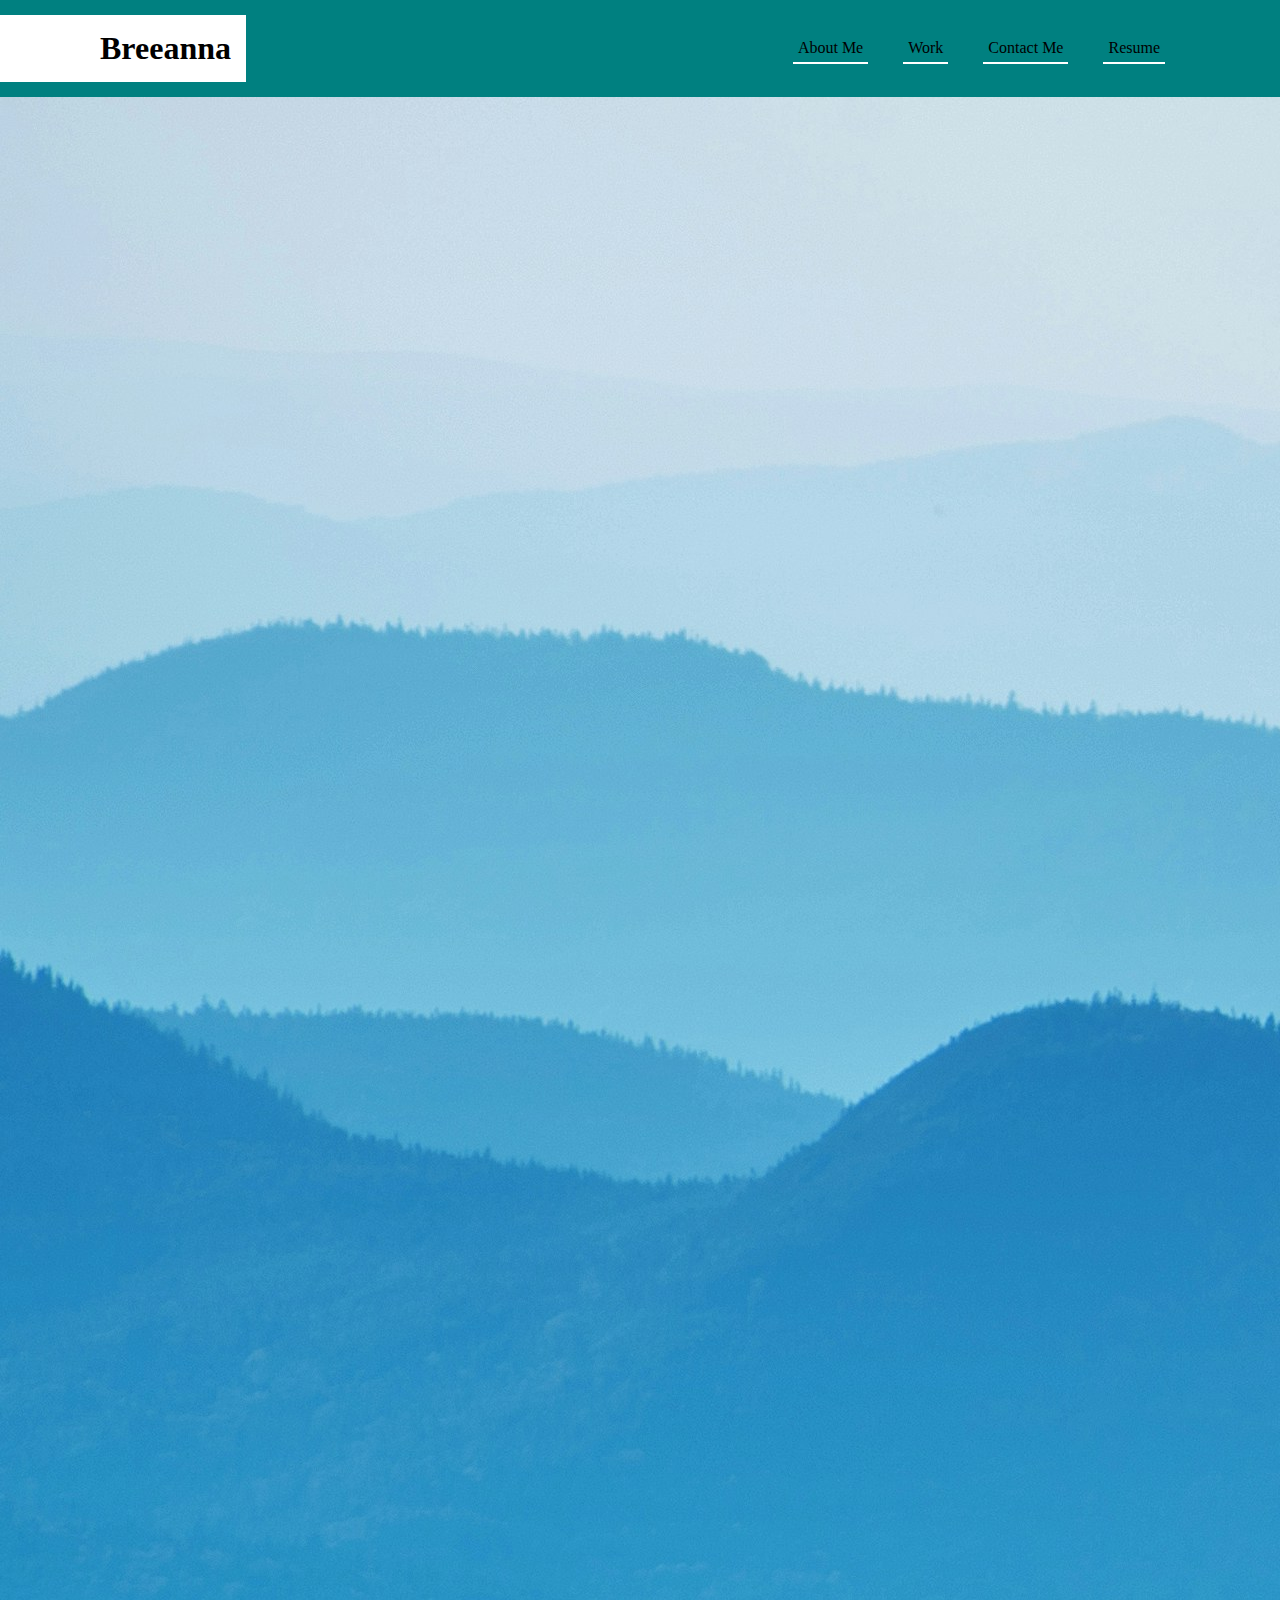
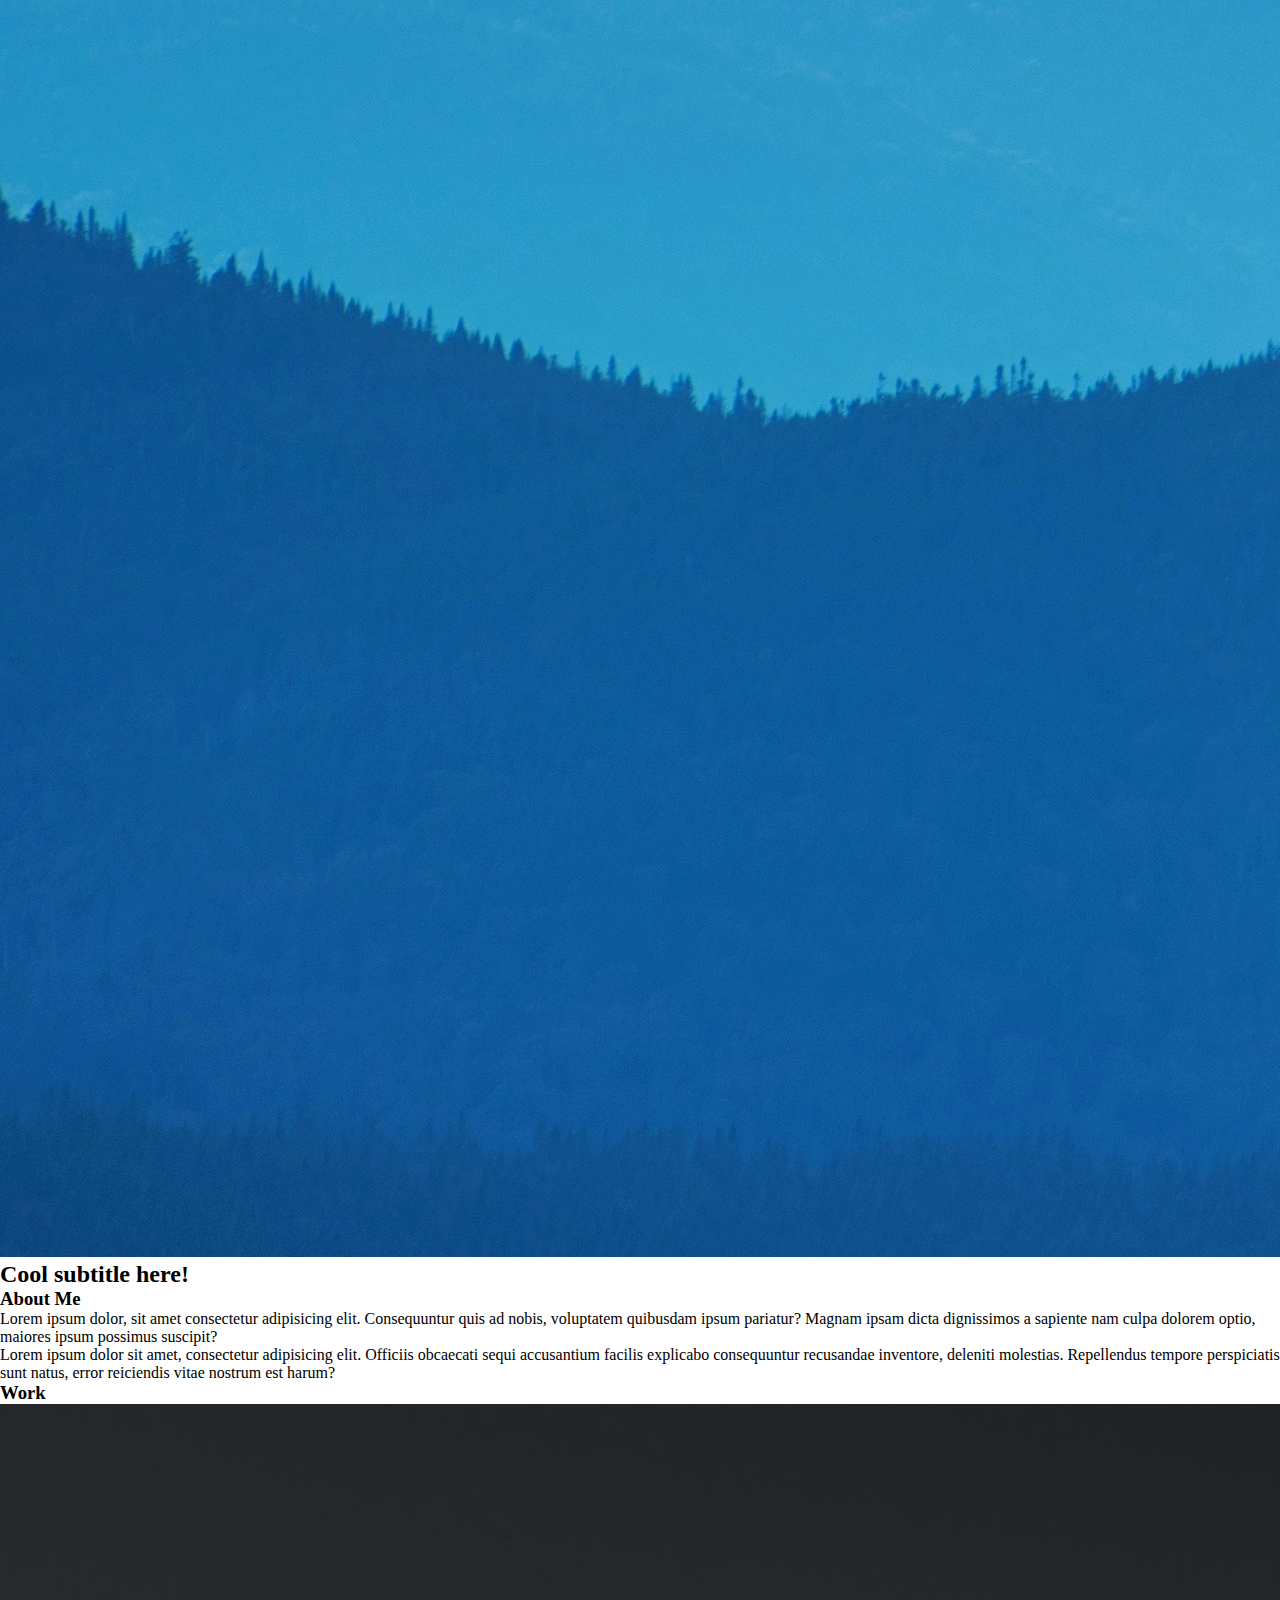
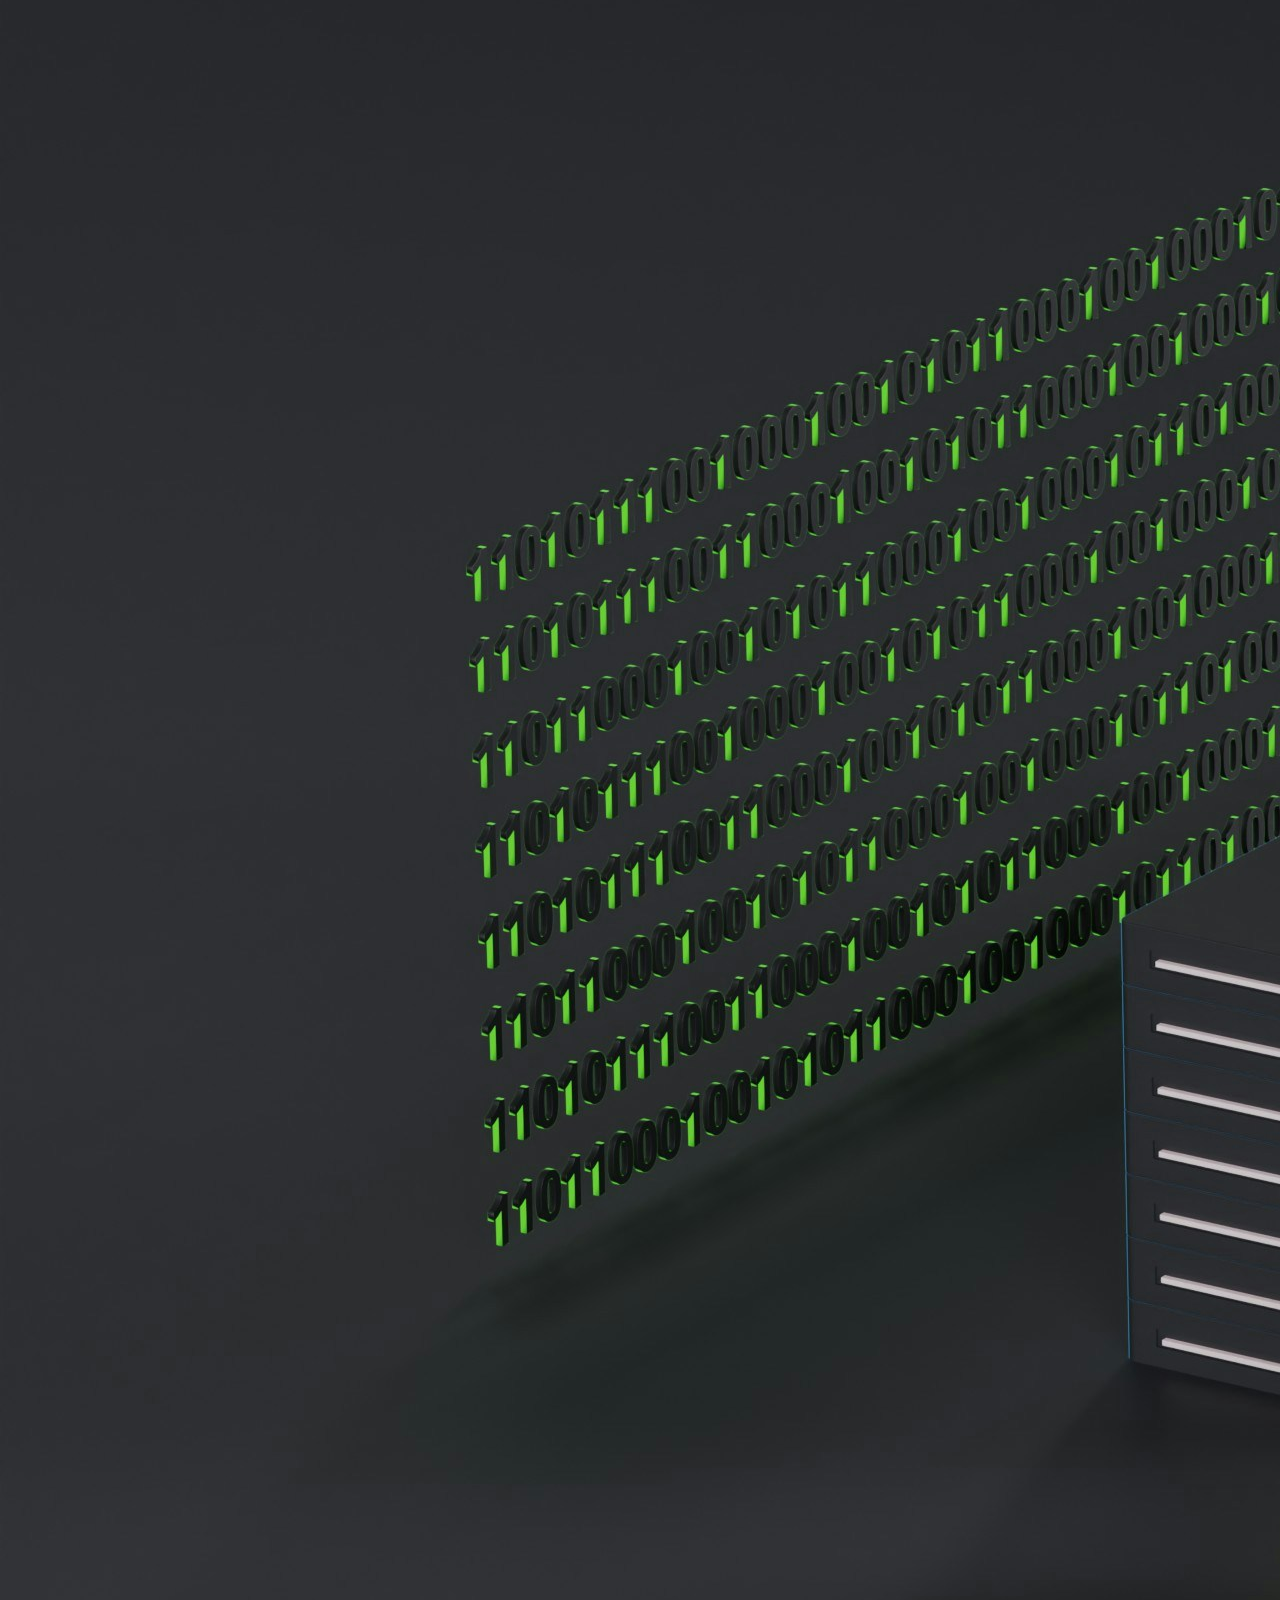
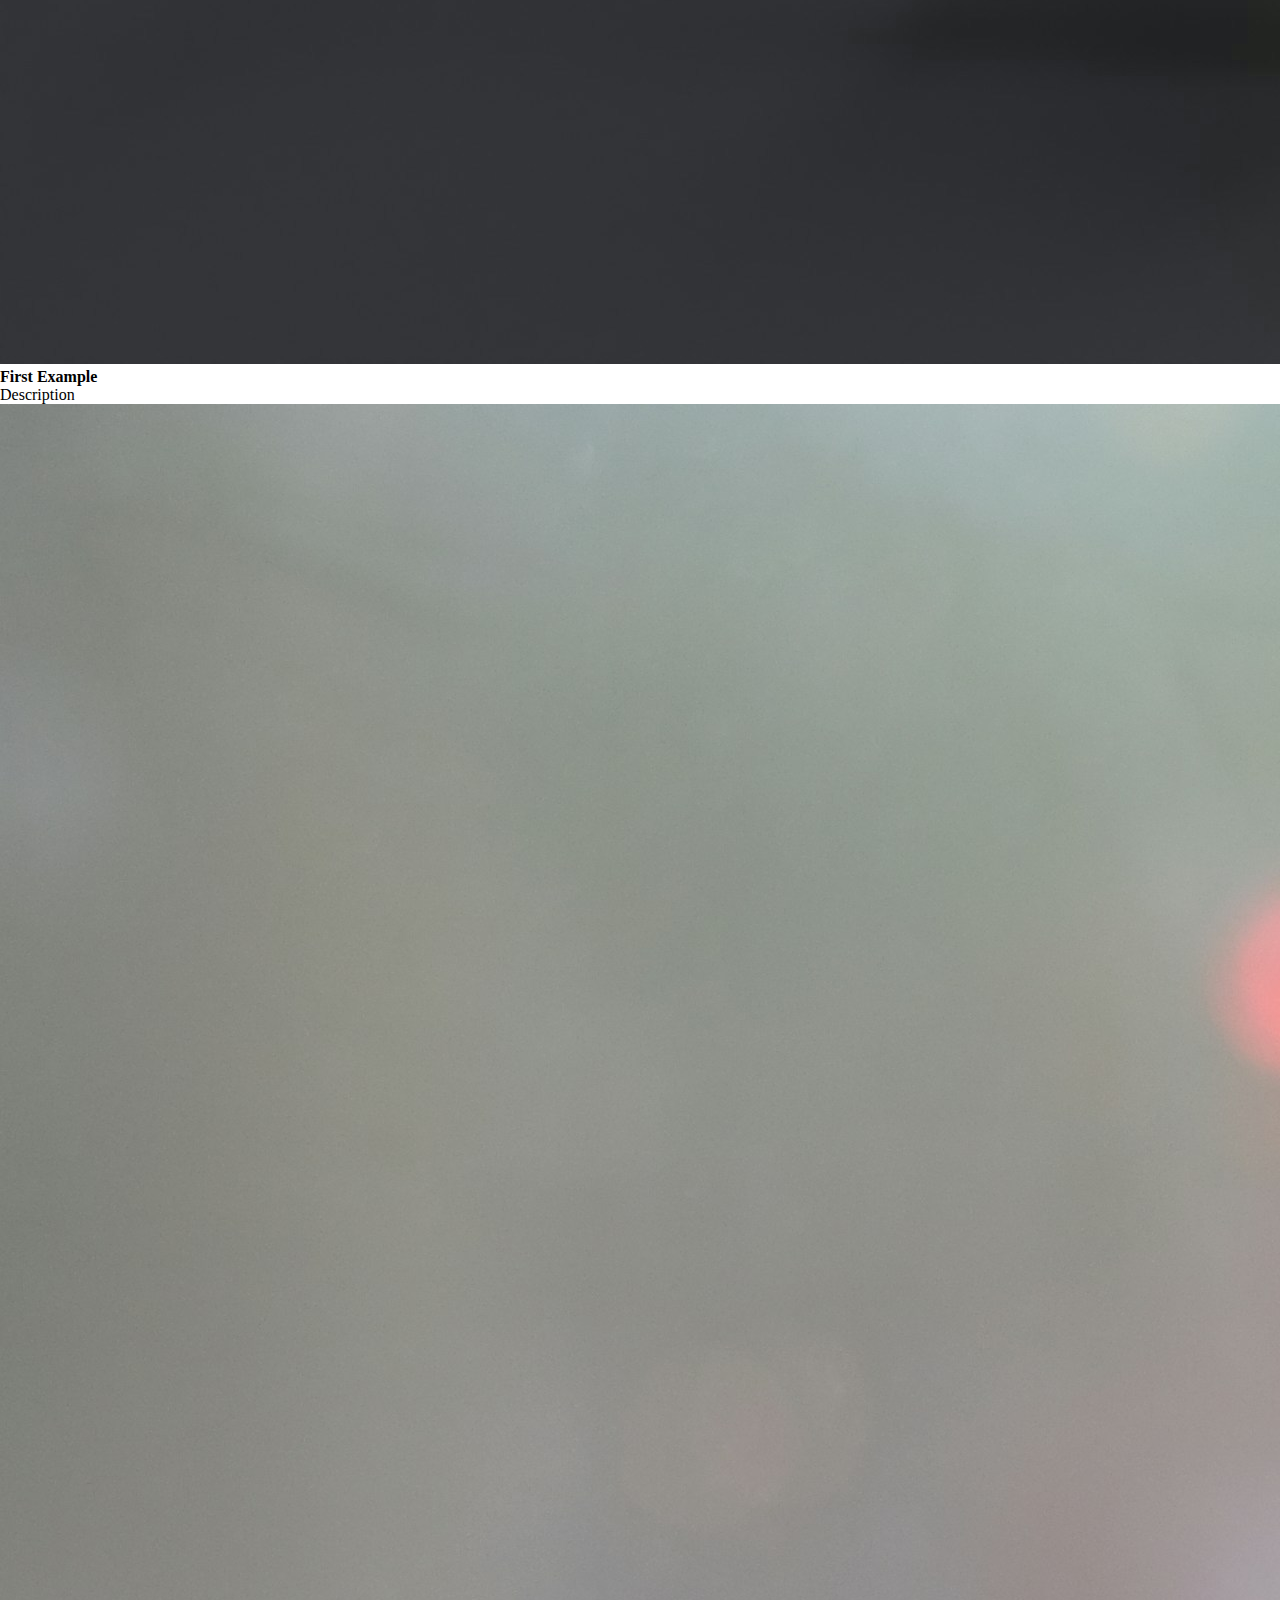
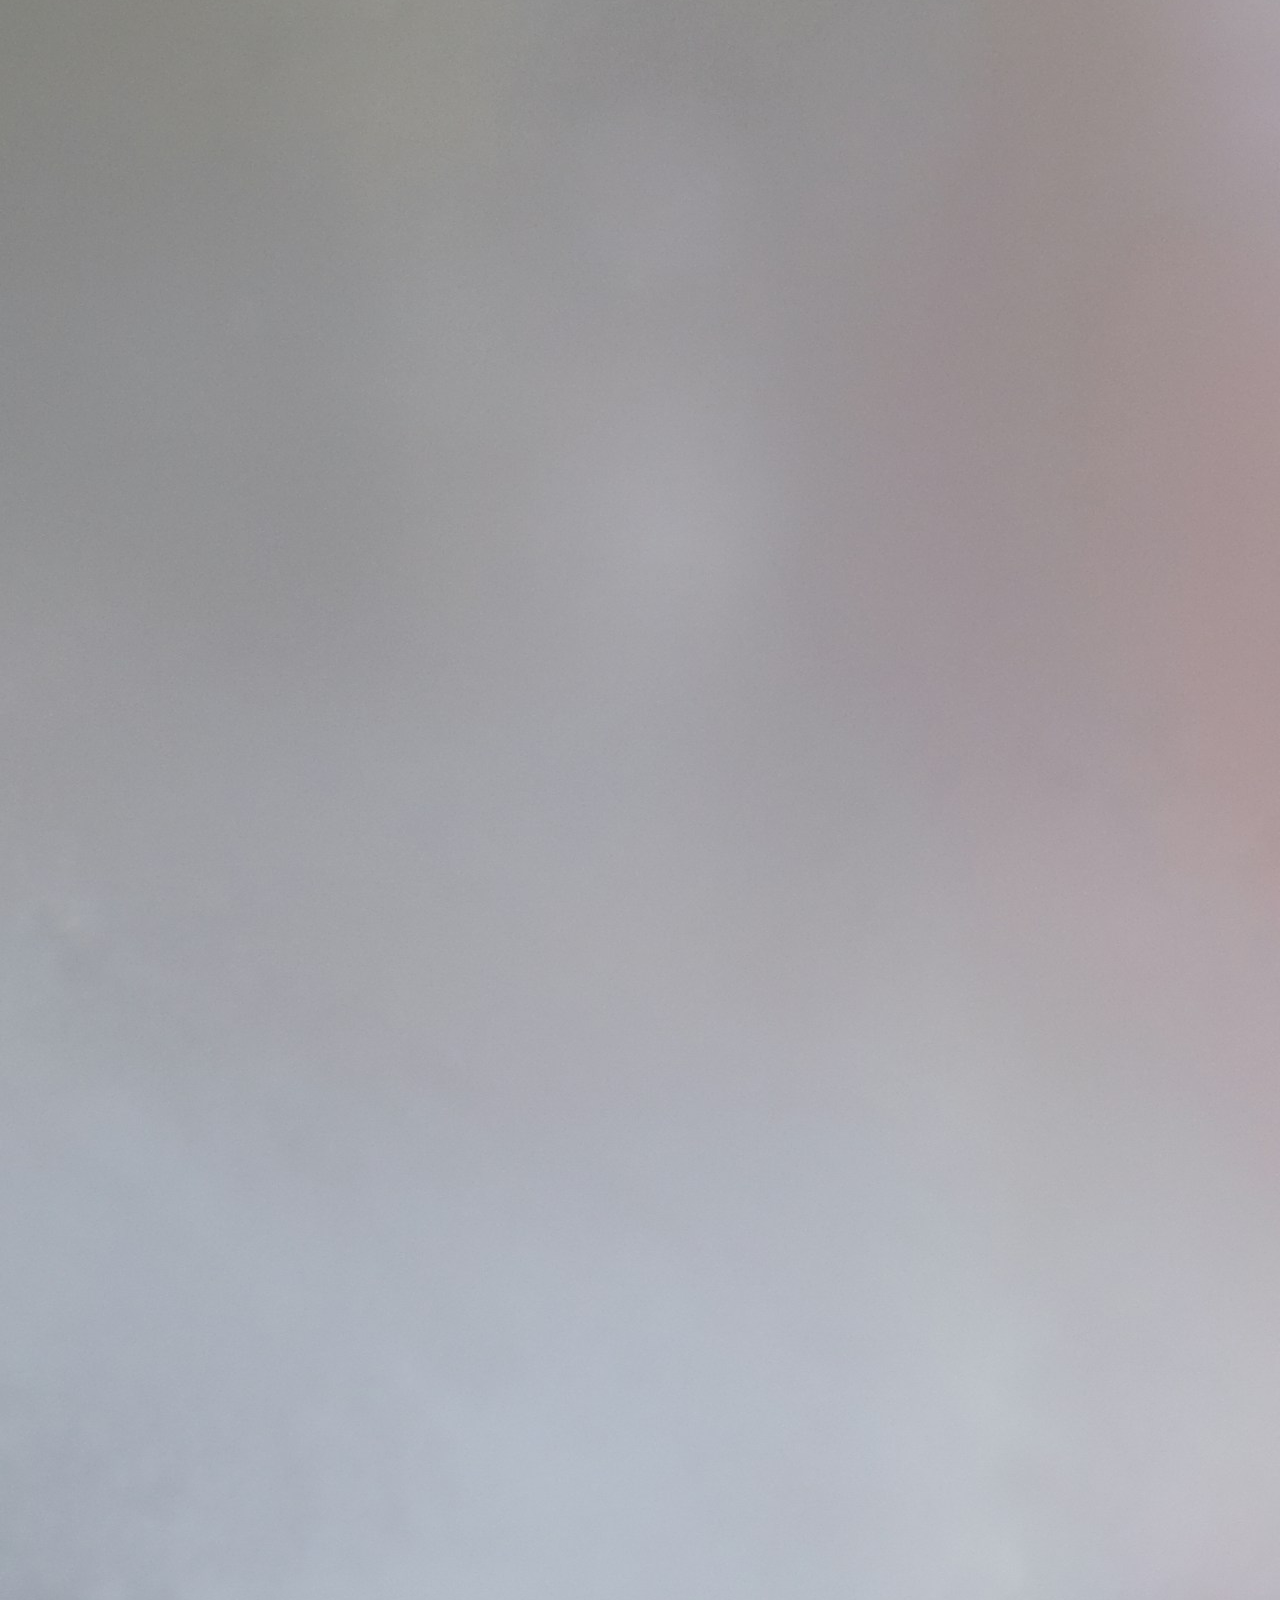
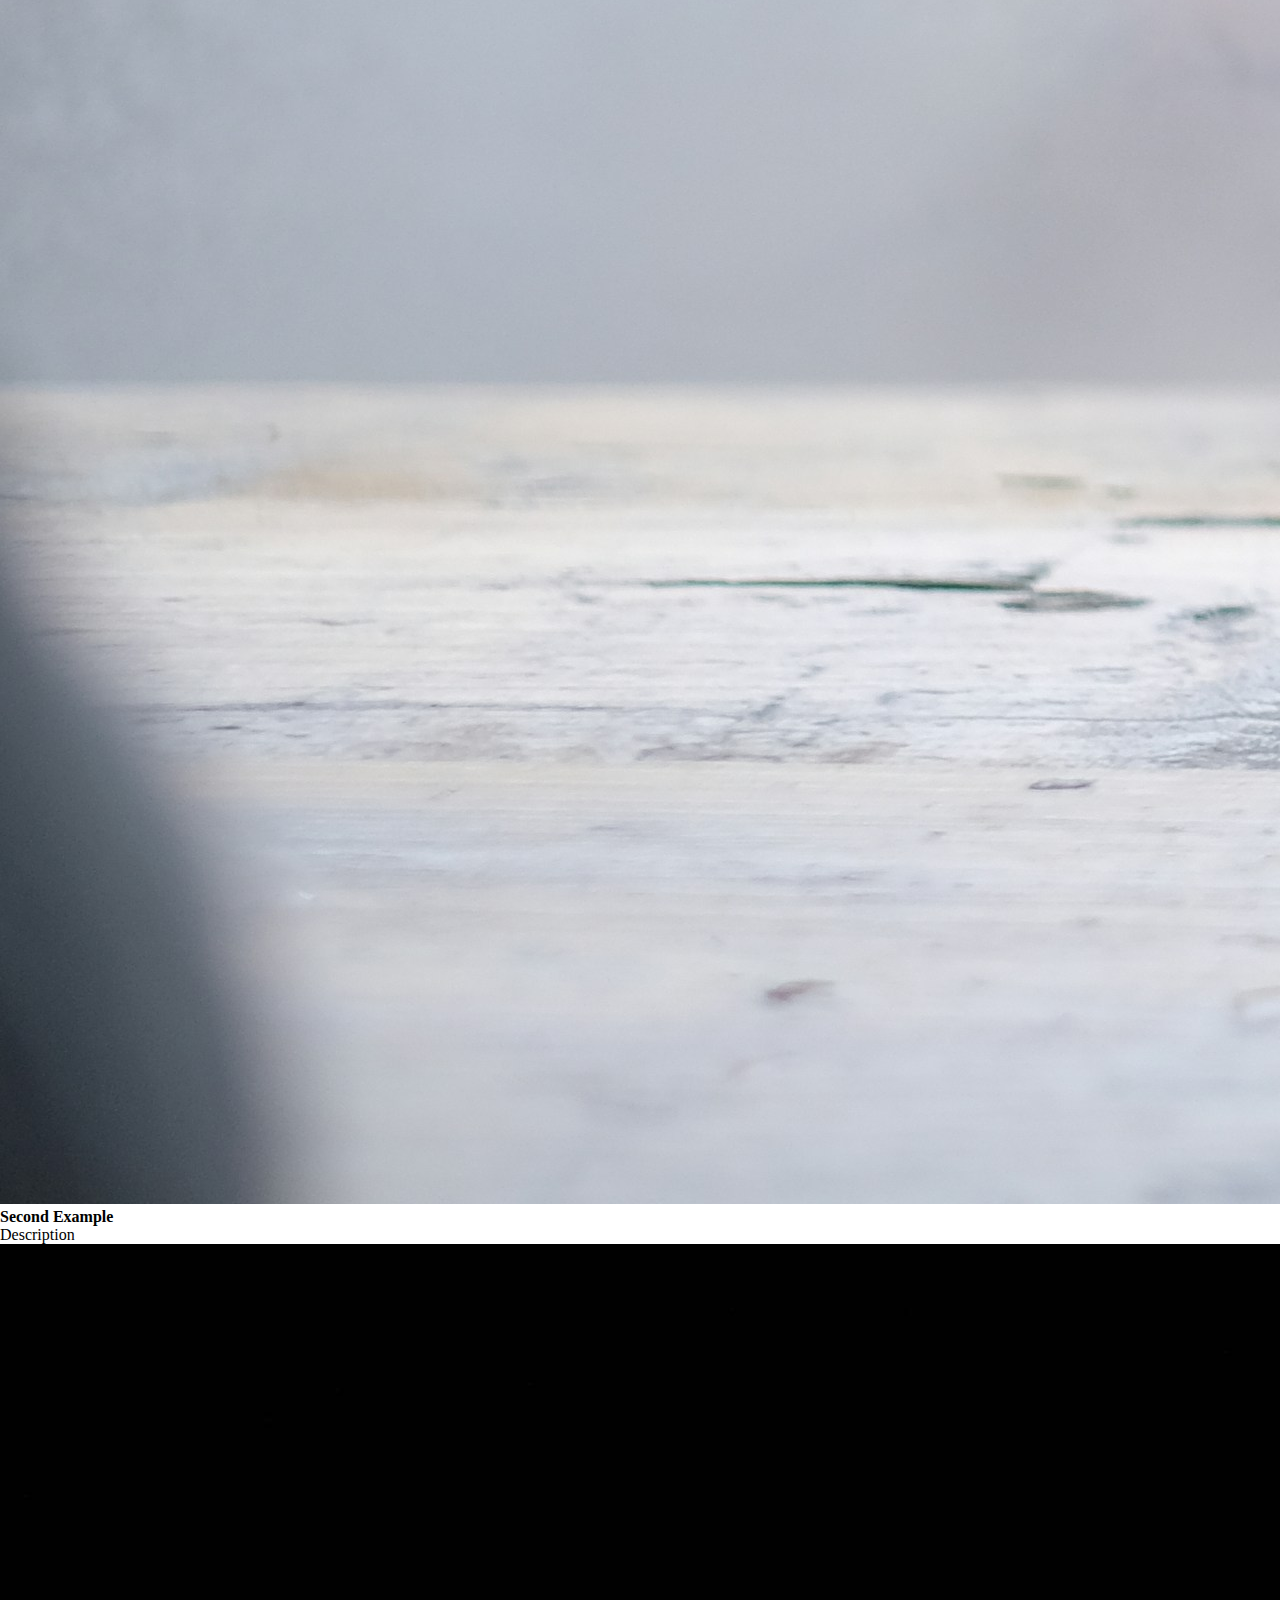
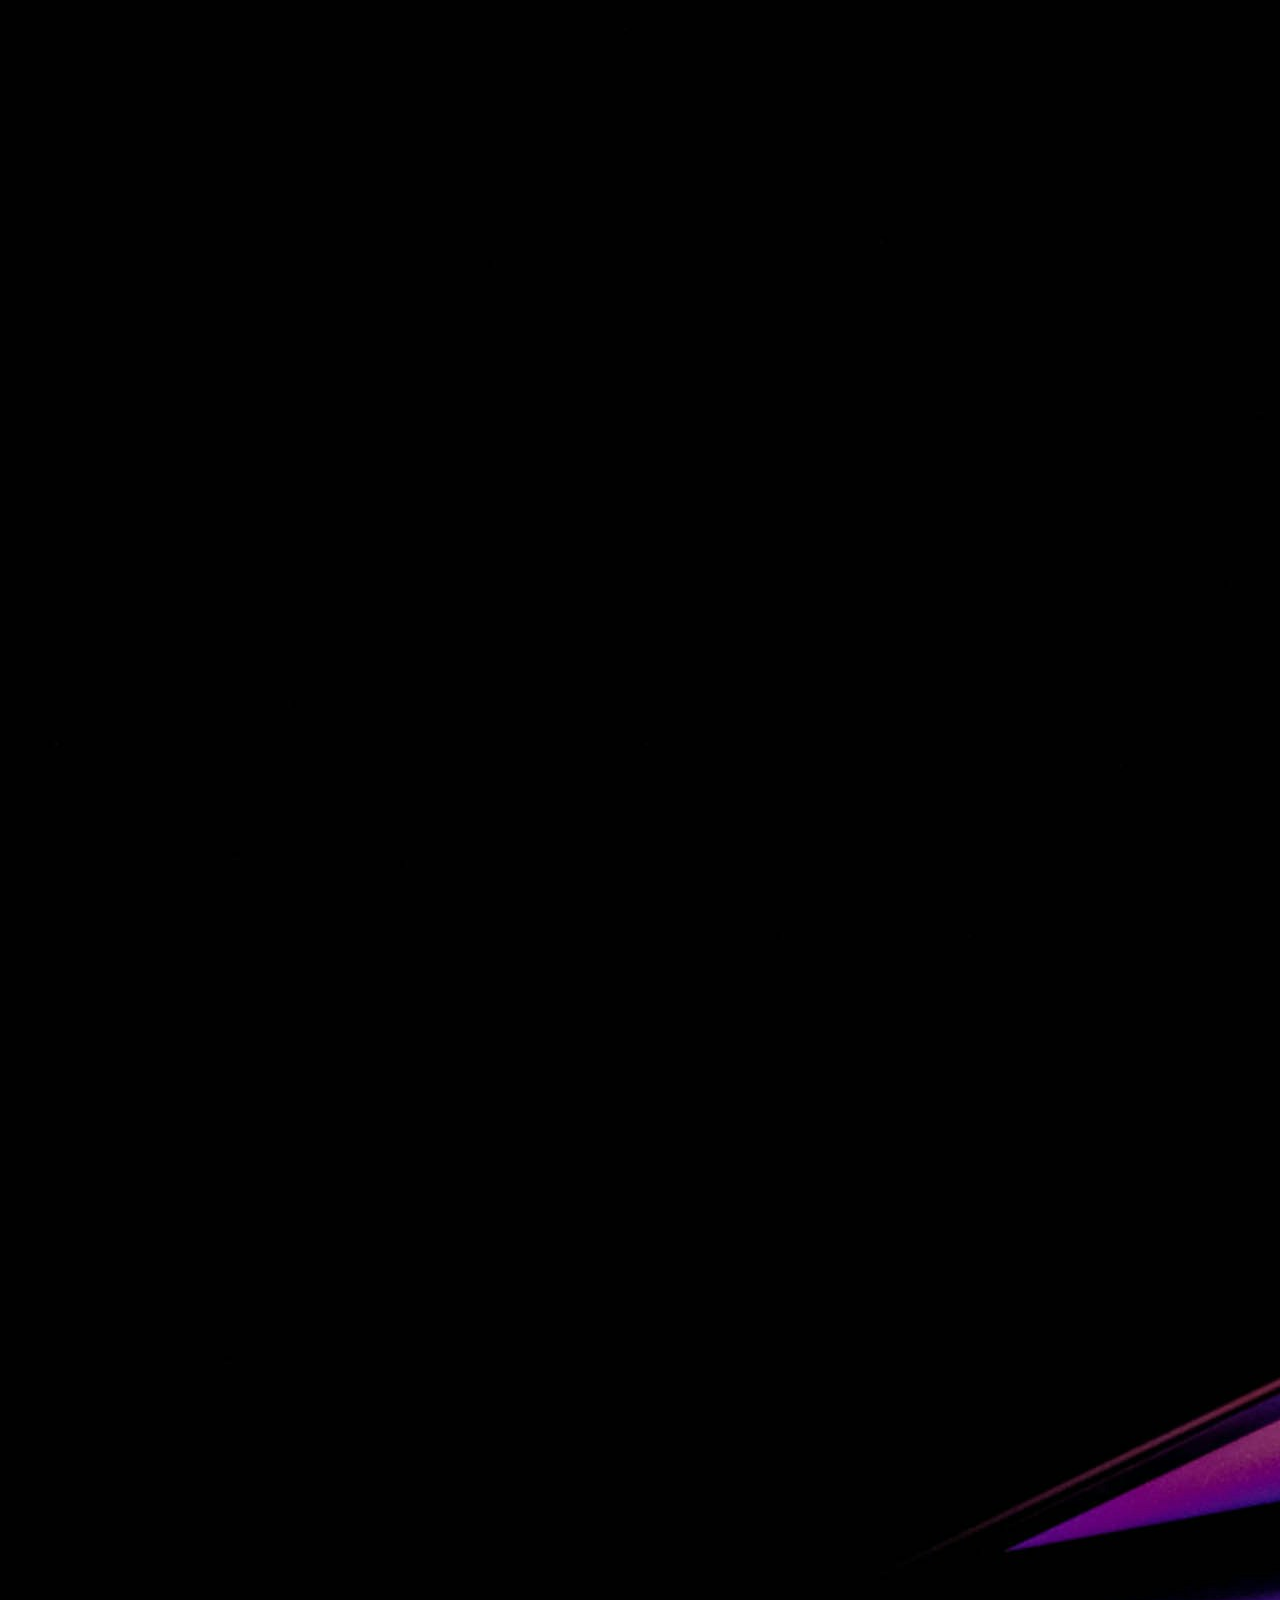
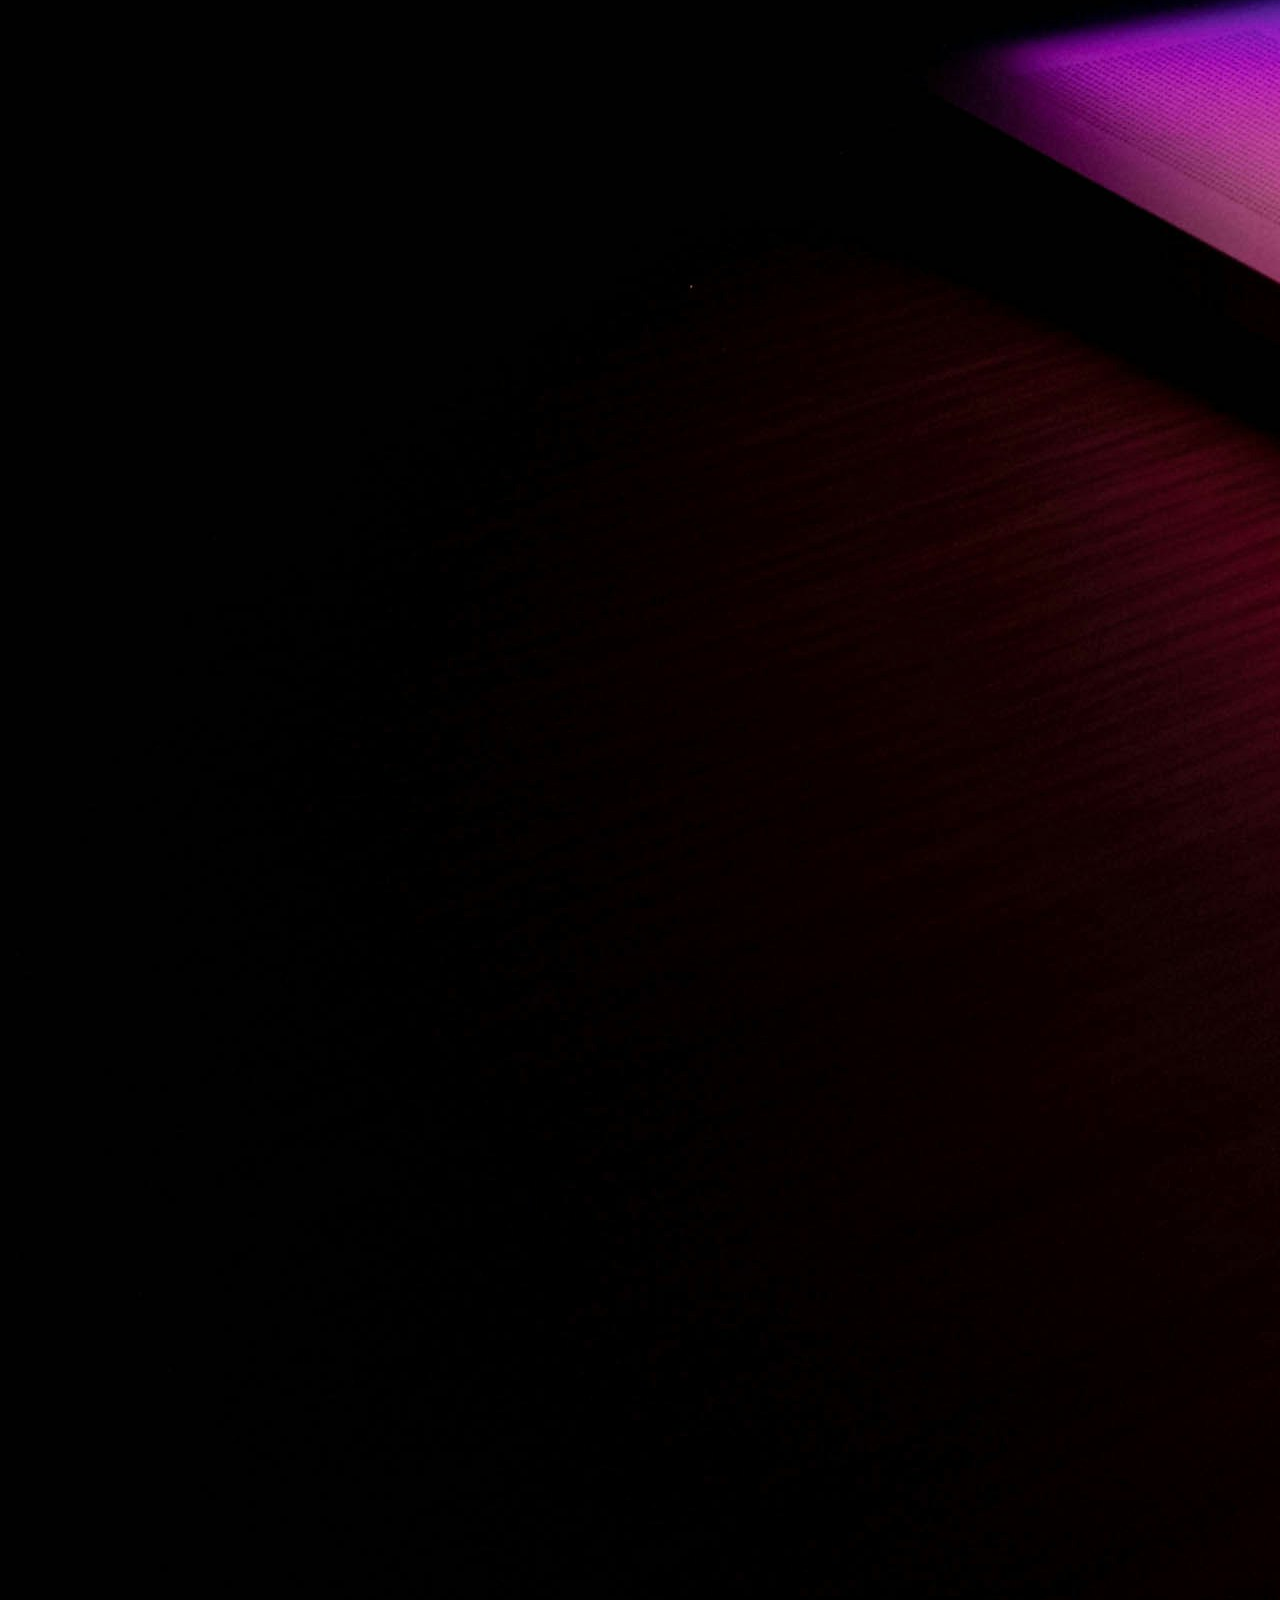
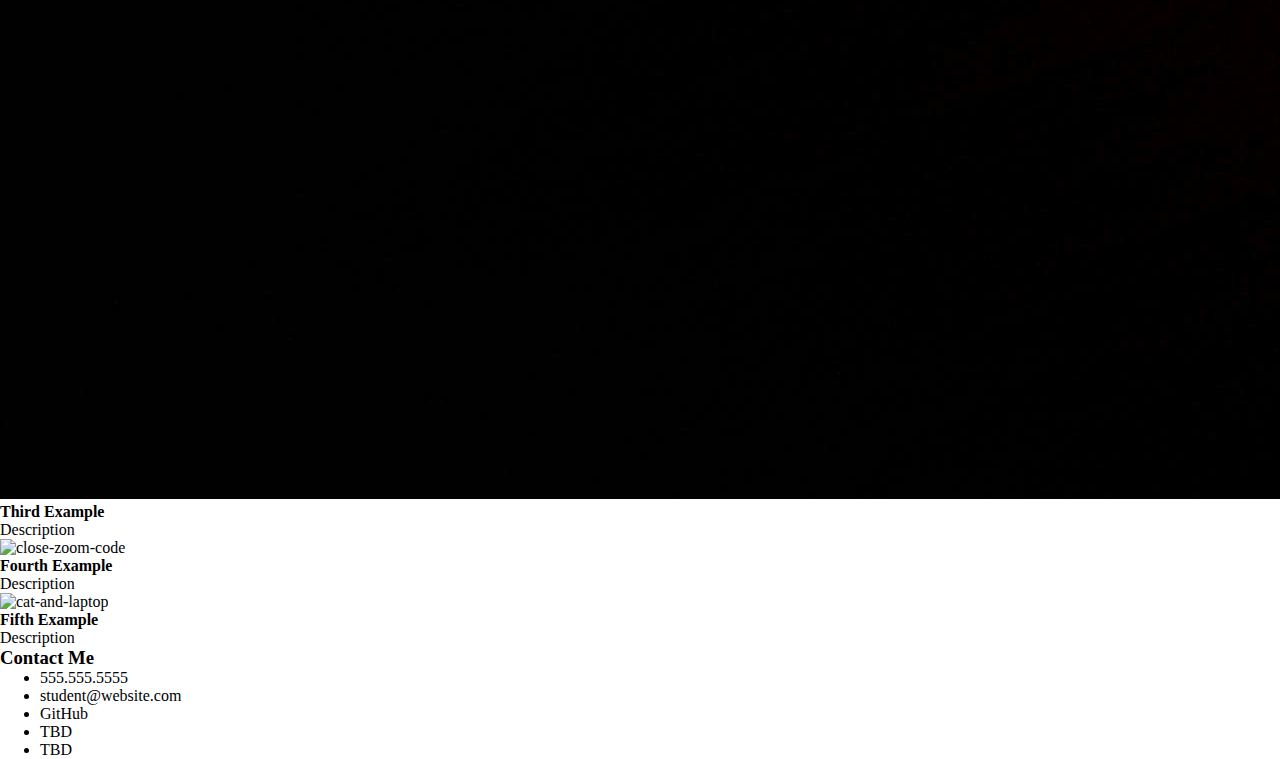
==== index.html @ b65cd925 "Added begining css style to the header" ====
<!DOCTYPE html>
<html lang="en">

<head>
    <meta charset="UTF-8">
    <meta name="viewport" content="width=device-width, initial-scale=1.0">
    <title>Breeanna's Portfolio</title>
    <link rel="stylesheet" href="./assets/style.css">
</head>

<body>
    <header class="header">
        <h1>Breeanna</h1>
        <nav>
            <ul>
                <li>About Me</li>
                <li>Work</li>
                <li>Contact Me</li>
                <li>Resume</li>
            </ul>
        </nav>
    </header>

    <section class= banner>
        <div>
            <img src="./assets/Images/alex-shutin-kKvQJ6rK6S4-unsplash.jpg" alt="blue-mountains">
            <h2>Cool subtitle here!</h2>
        </div>
    </section>

    <main class="main">
        <section class="section1">
            <h3 class="h3">About Me</h3>
            <div>
                <p>Lorem ipsum dolor, sit amet consectetur adipisicing elit. Consequuntur quis ad nobis, voluptatem quibusdam ipsum pariatur? Magnam ipsam dicta dignissimos a sapiente nam culpa dolorem optio, maiores ipsum possimus suscipit?</p>
                <P>Lorem ipsum dolor sit amet, consectetur adipisicing elit. Officiis obcaecati sequi accusantium facilis explicabo consequuntur recusandae inventore, deleniti molestias. Repellendus tempore perspiciatis sunt natus, error reiciendis vitae nostrum est harum?</P>
            </div>
        </section>

        <article class="article">
            <h3 class="h3">Work</h3>
            <figure>
                <img src="./assets/Images/growtika-9WnjxT1NCoY-unsplash.jpg" alt="3d-rendered-model-of-computer">
                <figcaption>
                    <h4>First Example</h4>
                    Description
                </figcaption>
            </figure>

            <figure>
                <img src="./assets/Images/jexo-5OgJB9CVb68-unsplash.jpg" alt="flowers-and-laptop">
                <figcaption>
                    <h4>Second Example</h4>
                    Description
                </figcaption>
            </figure>

            <figure>
                <img src="./assets/Images/joshua-reddekopp-SyYmXSDnJ54-unsplash.jpg" alt="slightly-ajar-laptop">
                <figcaption>
                    <h4>Third Example</h4>
                    Description
                </figcaption>
            </figure>

            <figure>
                <img src="./assets/Images/markus-spiske-cvBBO4PzWPg-unsplash.jpg" alt="close-zoom-code">
                <figcaption>
                    <h4>Fourth Example</h4>
                    Description
                </figcaption>
            </figure>

            <figure>
                <img src="./assets/Images/tai-bui-GrcMd1FvucY-unsplash.jpg" alt="cat-and-laptop">
                <figcaption>
                    <h4>Fifth Example</h4>
                    Description
                </figcaption>
            </figure>
        </article>

        <footer>
            <h3 class="h3">Contact Me</h3>
                <ul>
                    <li>555.555.5555</li>
                    <li>student@website.com</li>
                    <li>GitHub</li>
                    <li>TBD</li>
                    <li>TBD</li>
                </ul>
        </footer>
    </main>
    
</body>
</html>
---- assets/style.css ----
* {
    box-sizing: border-box;
    margin: 0;
}

.header {
    display: flex;
    flex-direction: row;
    justify-content: space-between;
    padding: 15px;
    padding-left: 0px;
    background-color: teal;
    align-items: center;
    
}

.header h1 {
    background-color: white;
    padding-left: 100px;
    padding-top: 15px;
    padding-bottom: 15px;
    padding-right: 15px;
}

.header ul {
    display: flex;
    list-style: none;
    padding-right: 100px;
}

header li {
    padding: 5px;
    margin-left: 35px;
    border-bottom: 2px solid white;
    
    
    
    
}
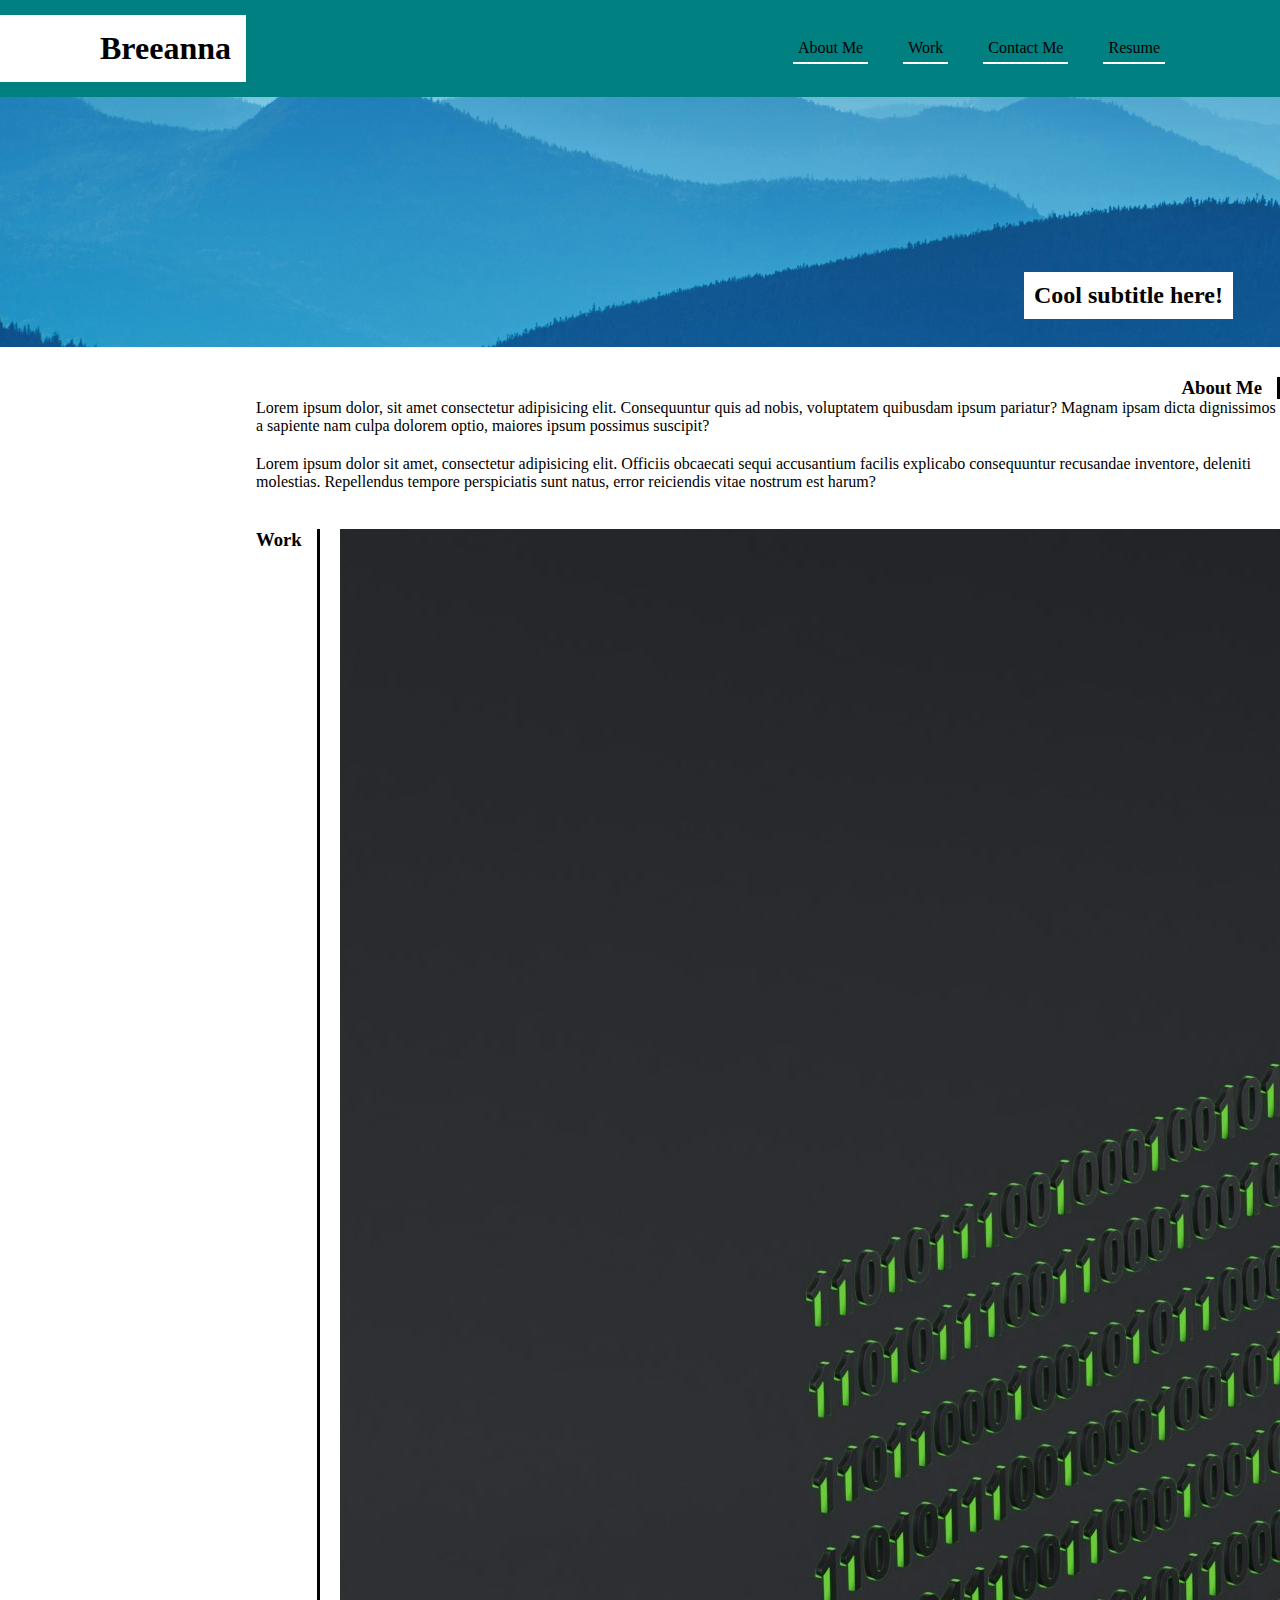
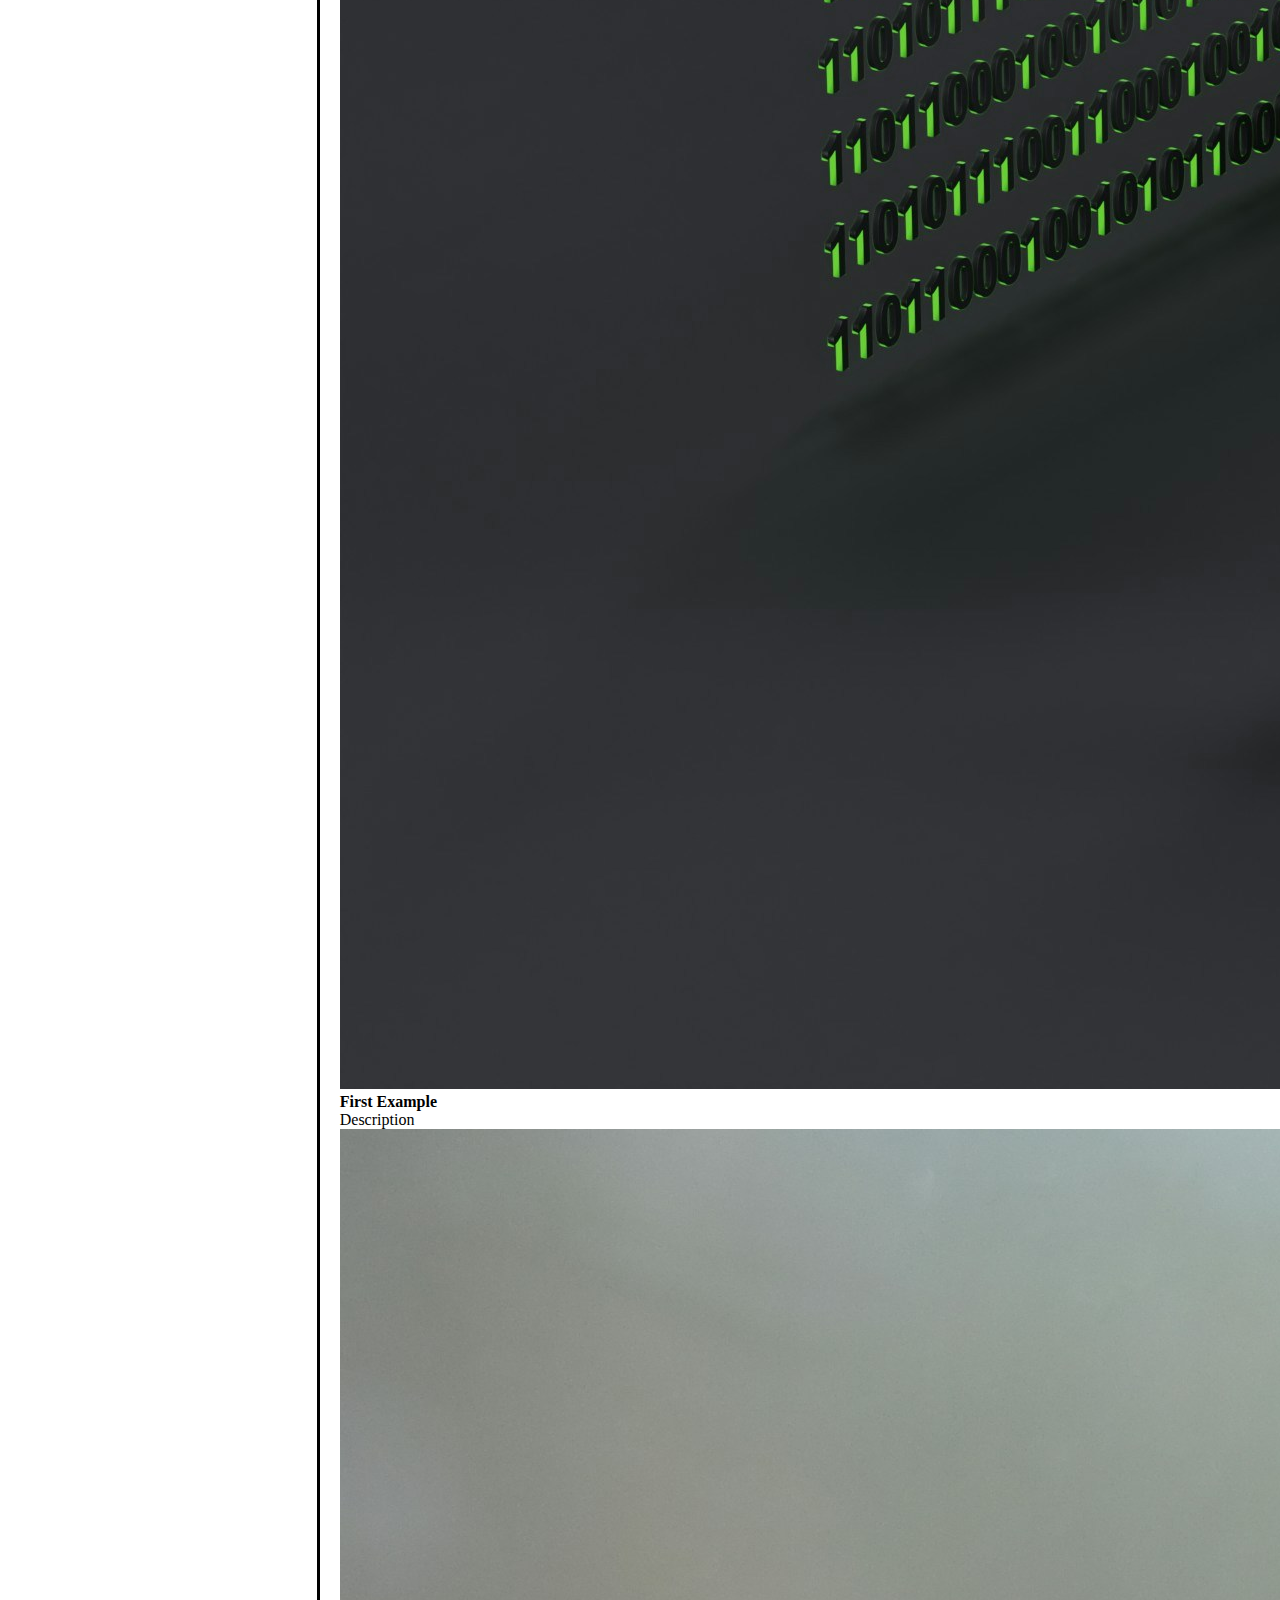
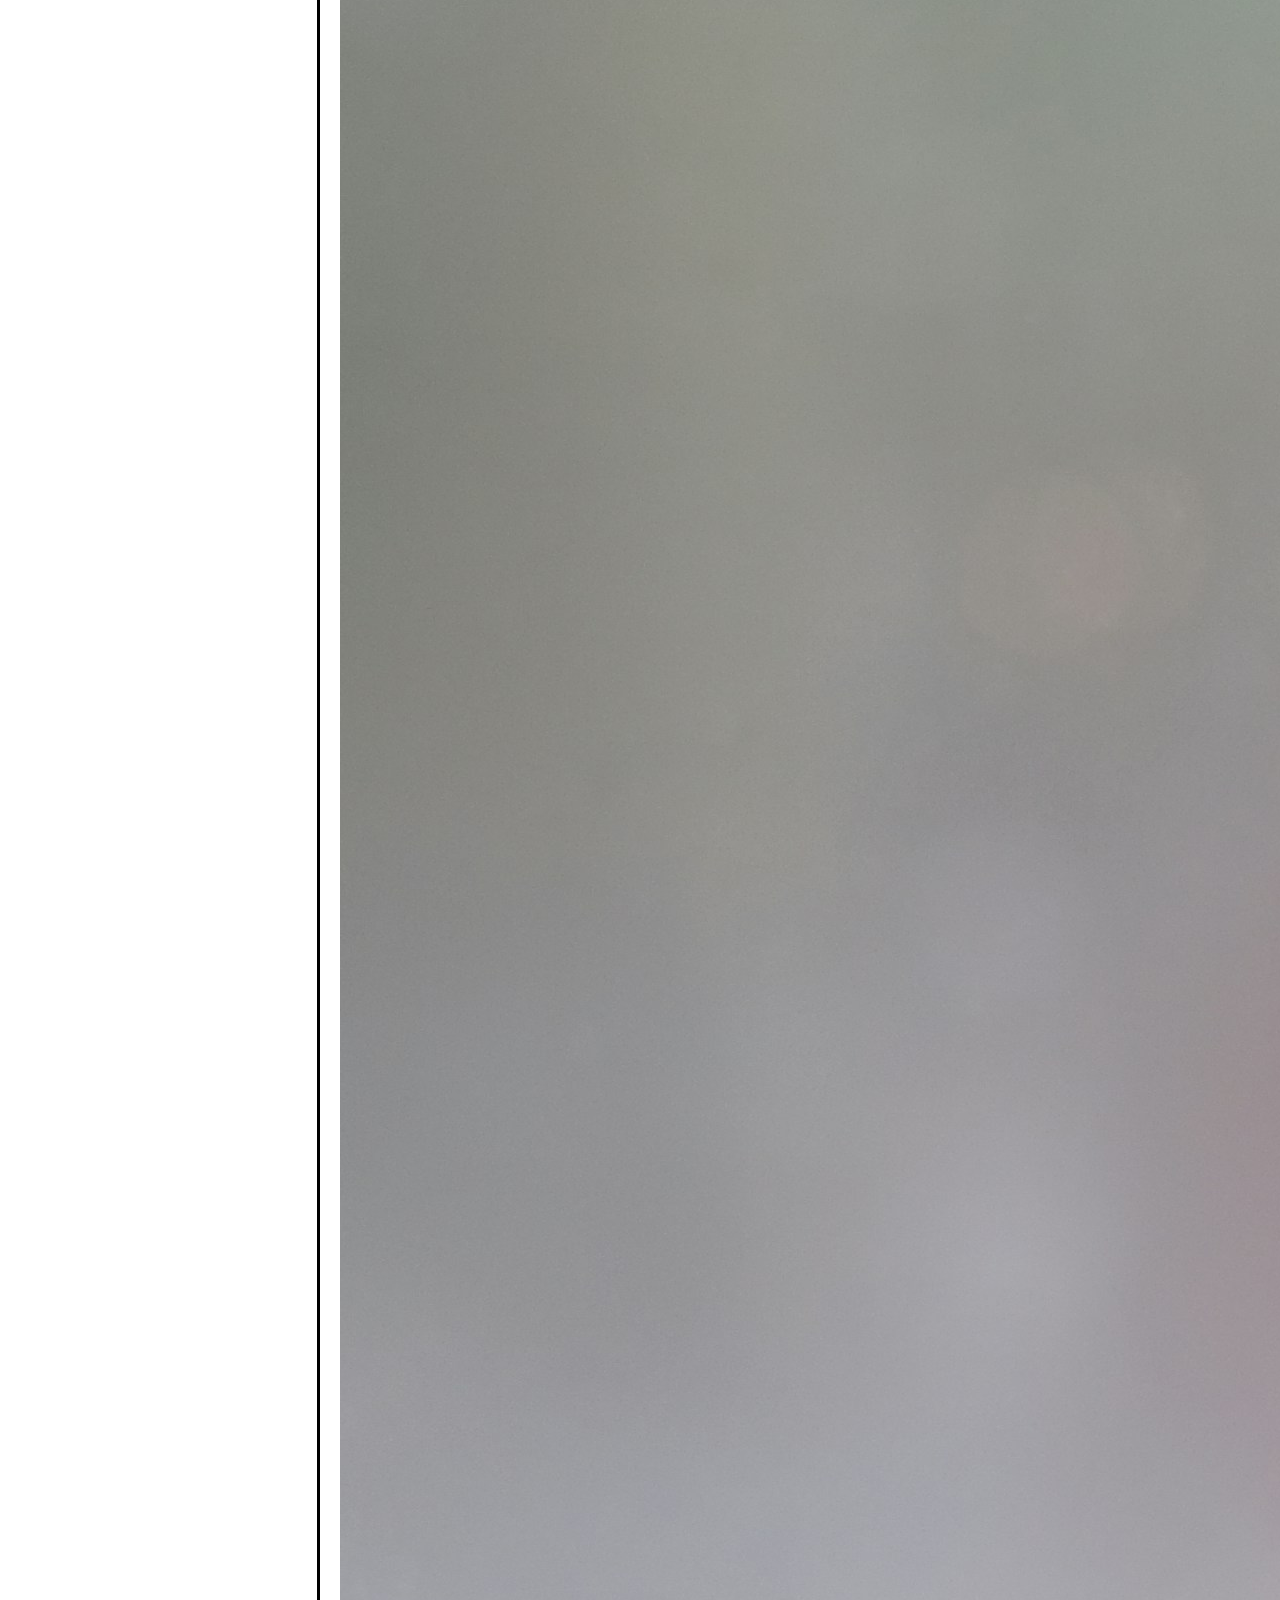
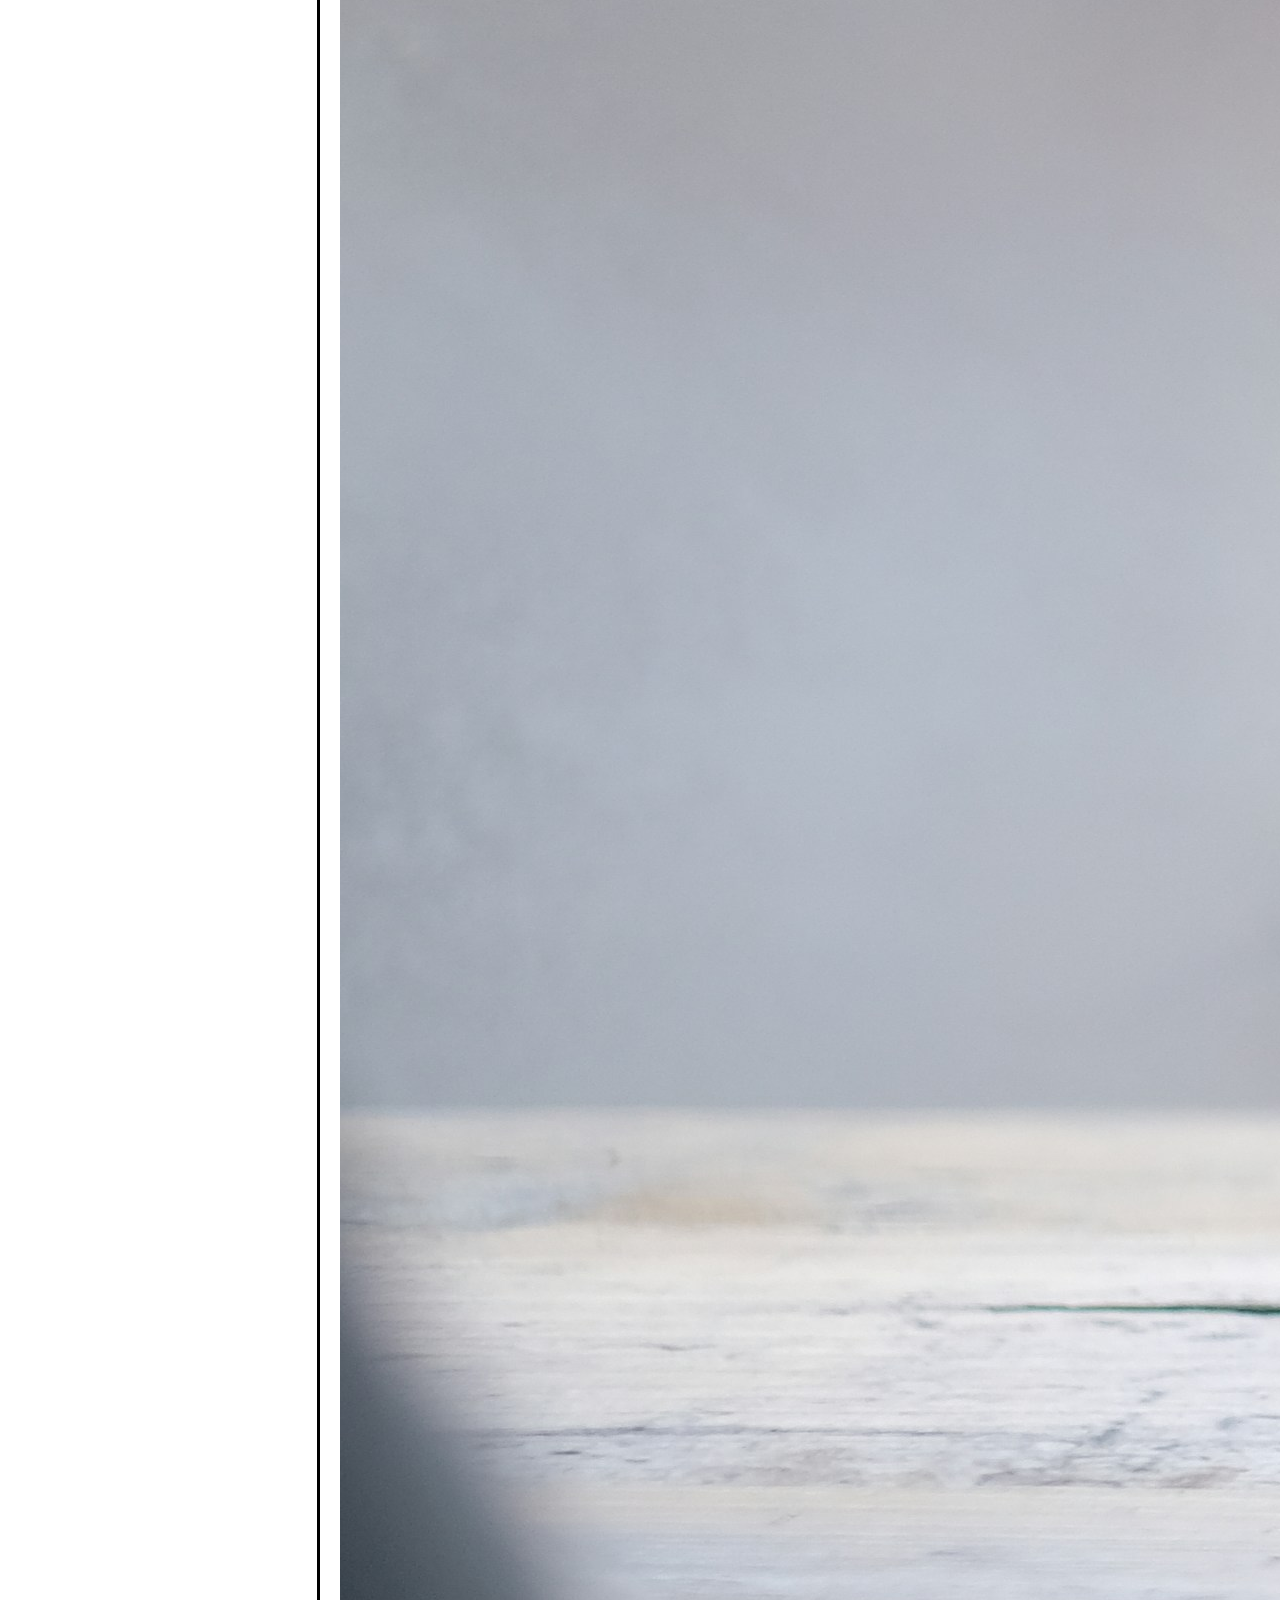
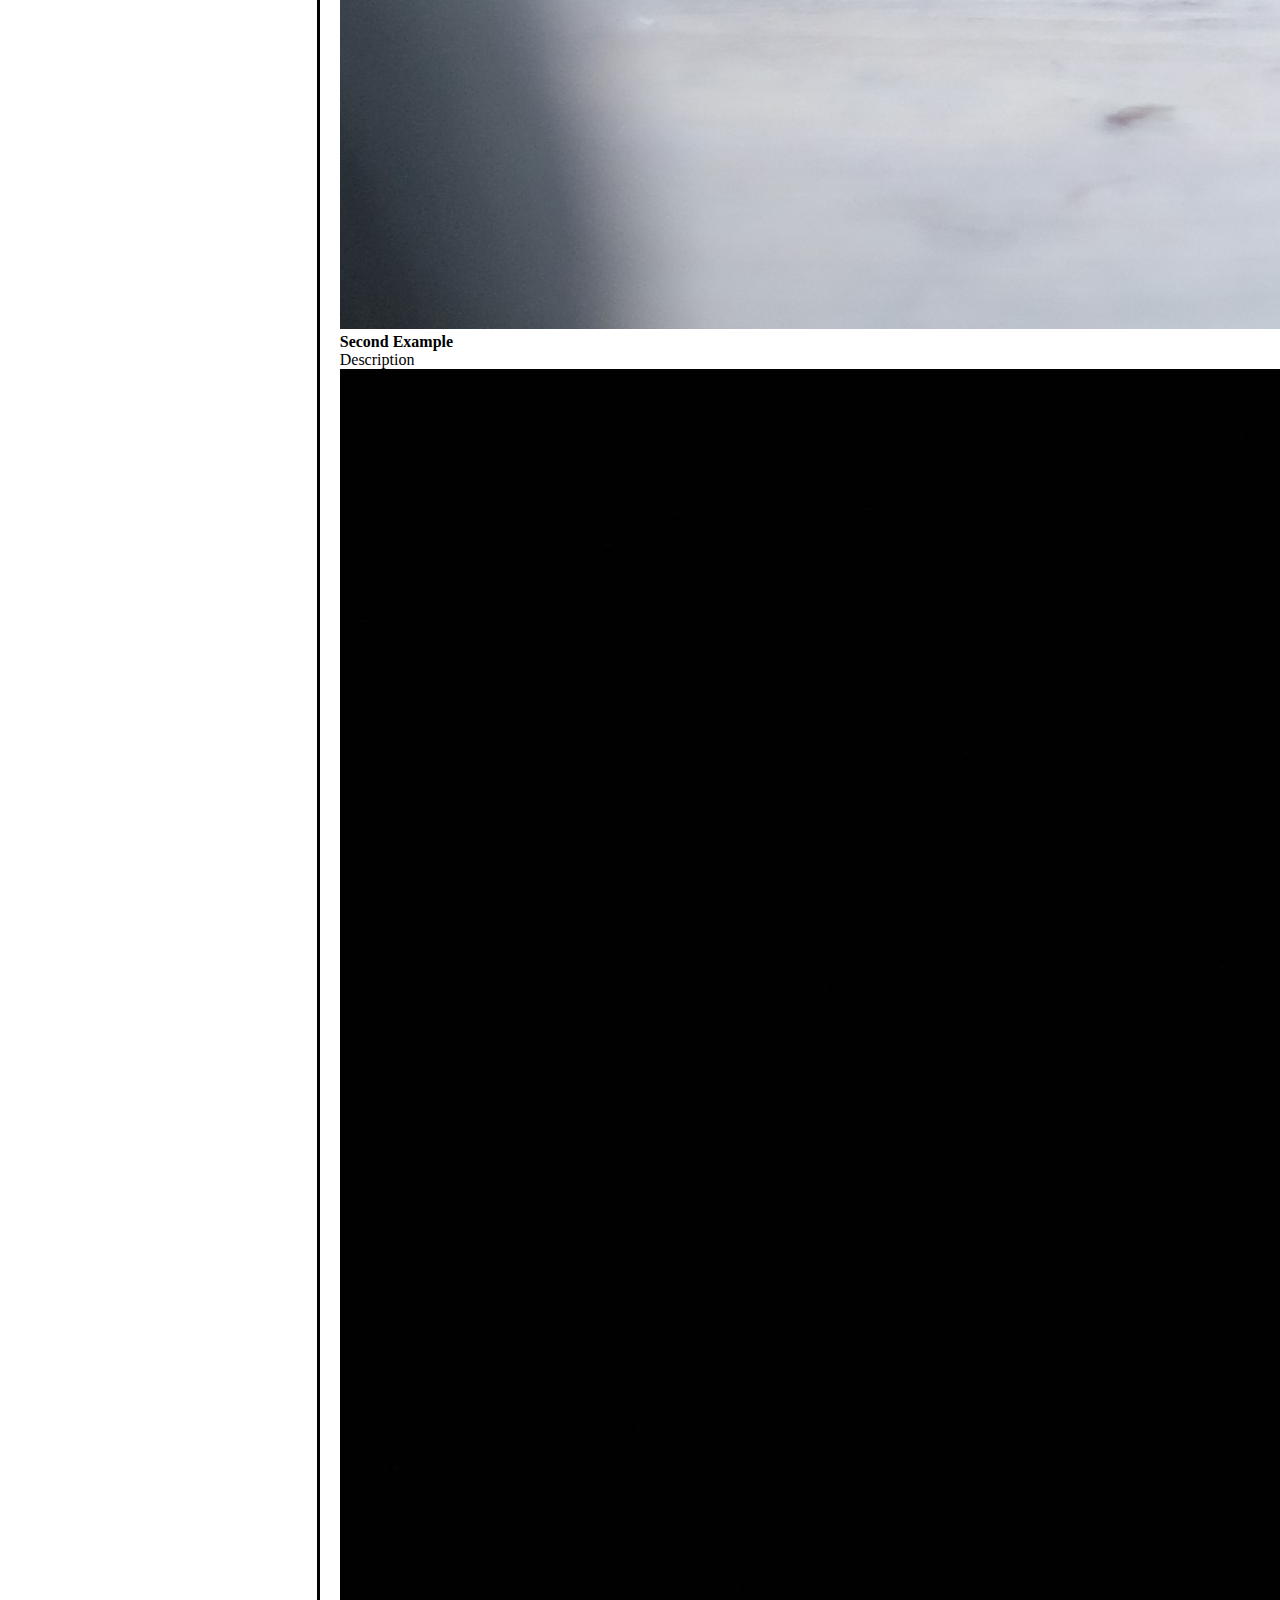
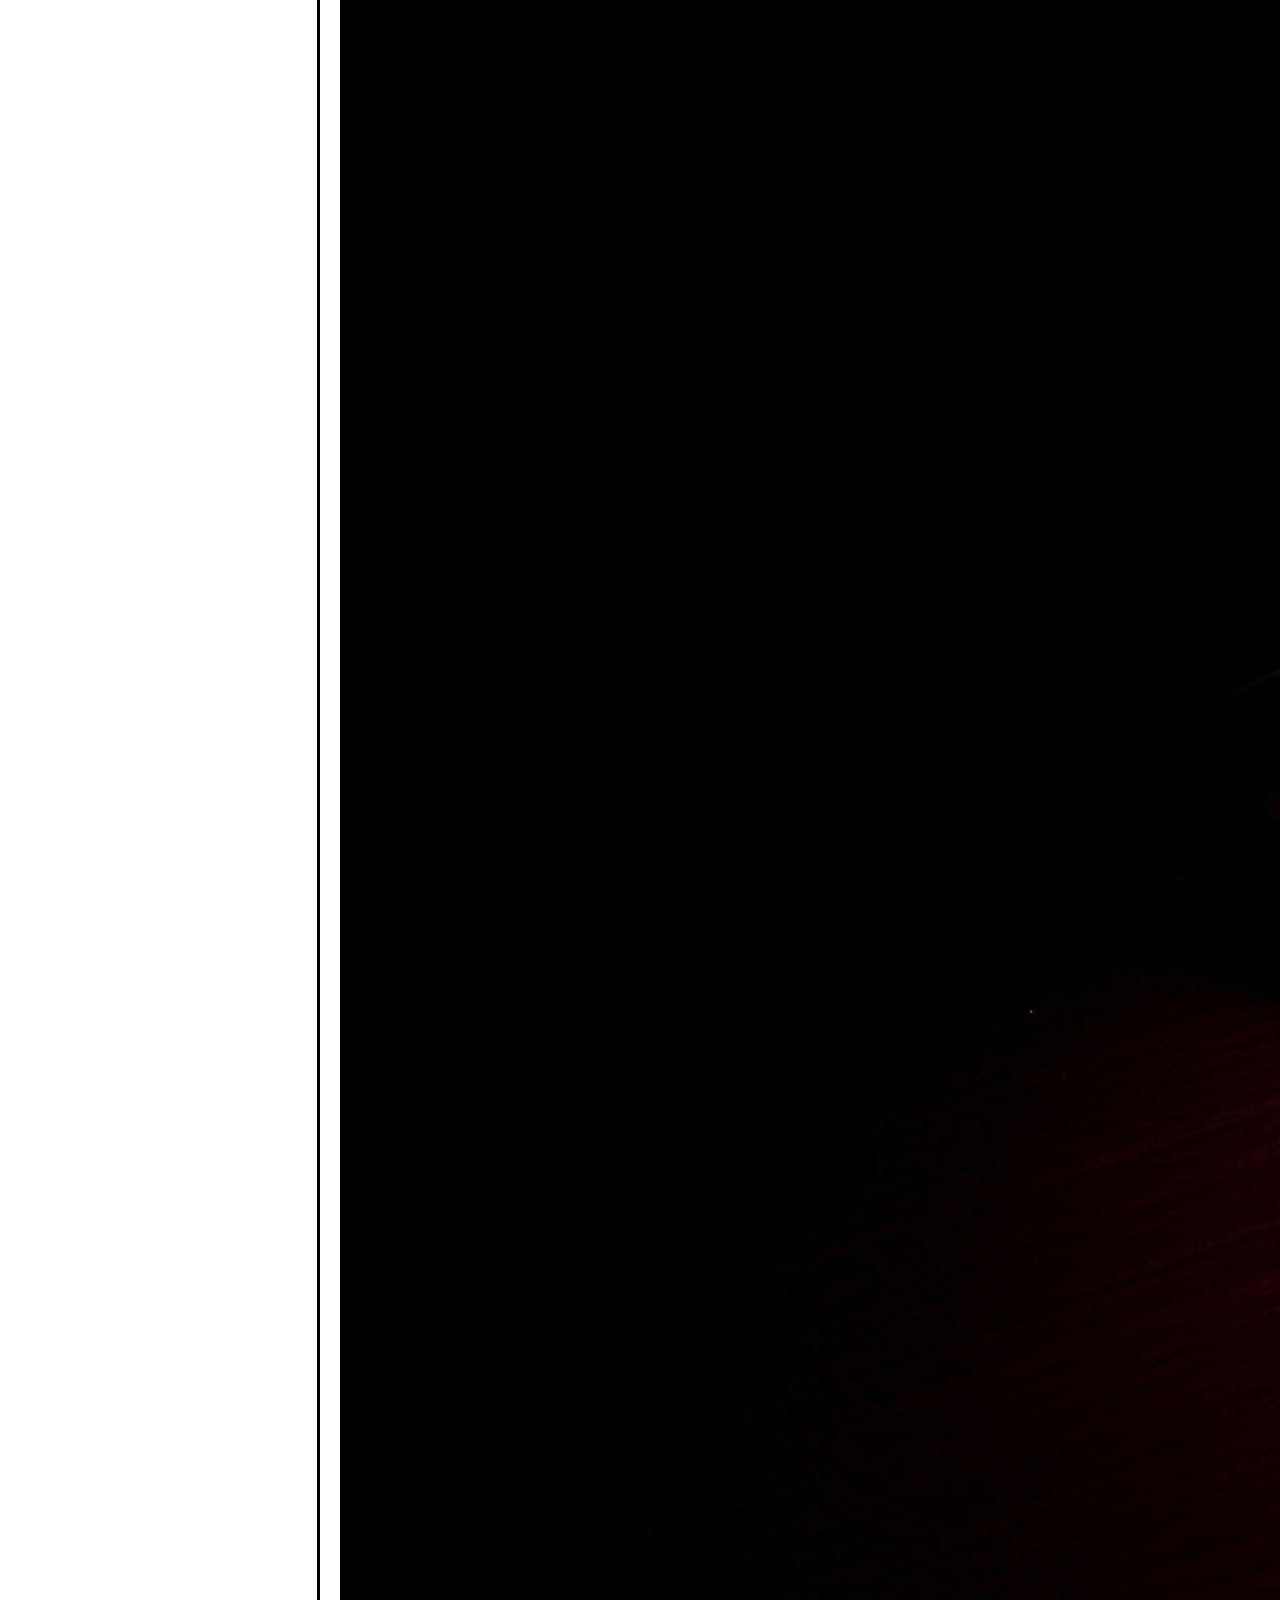
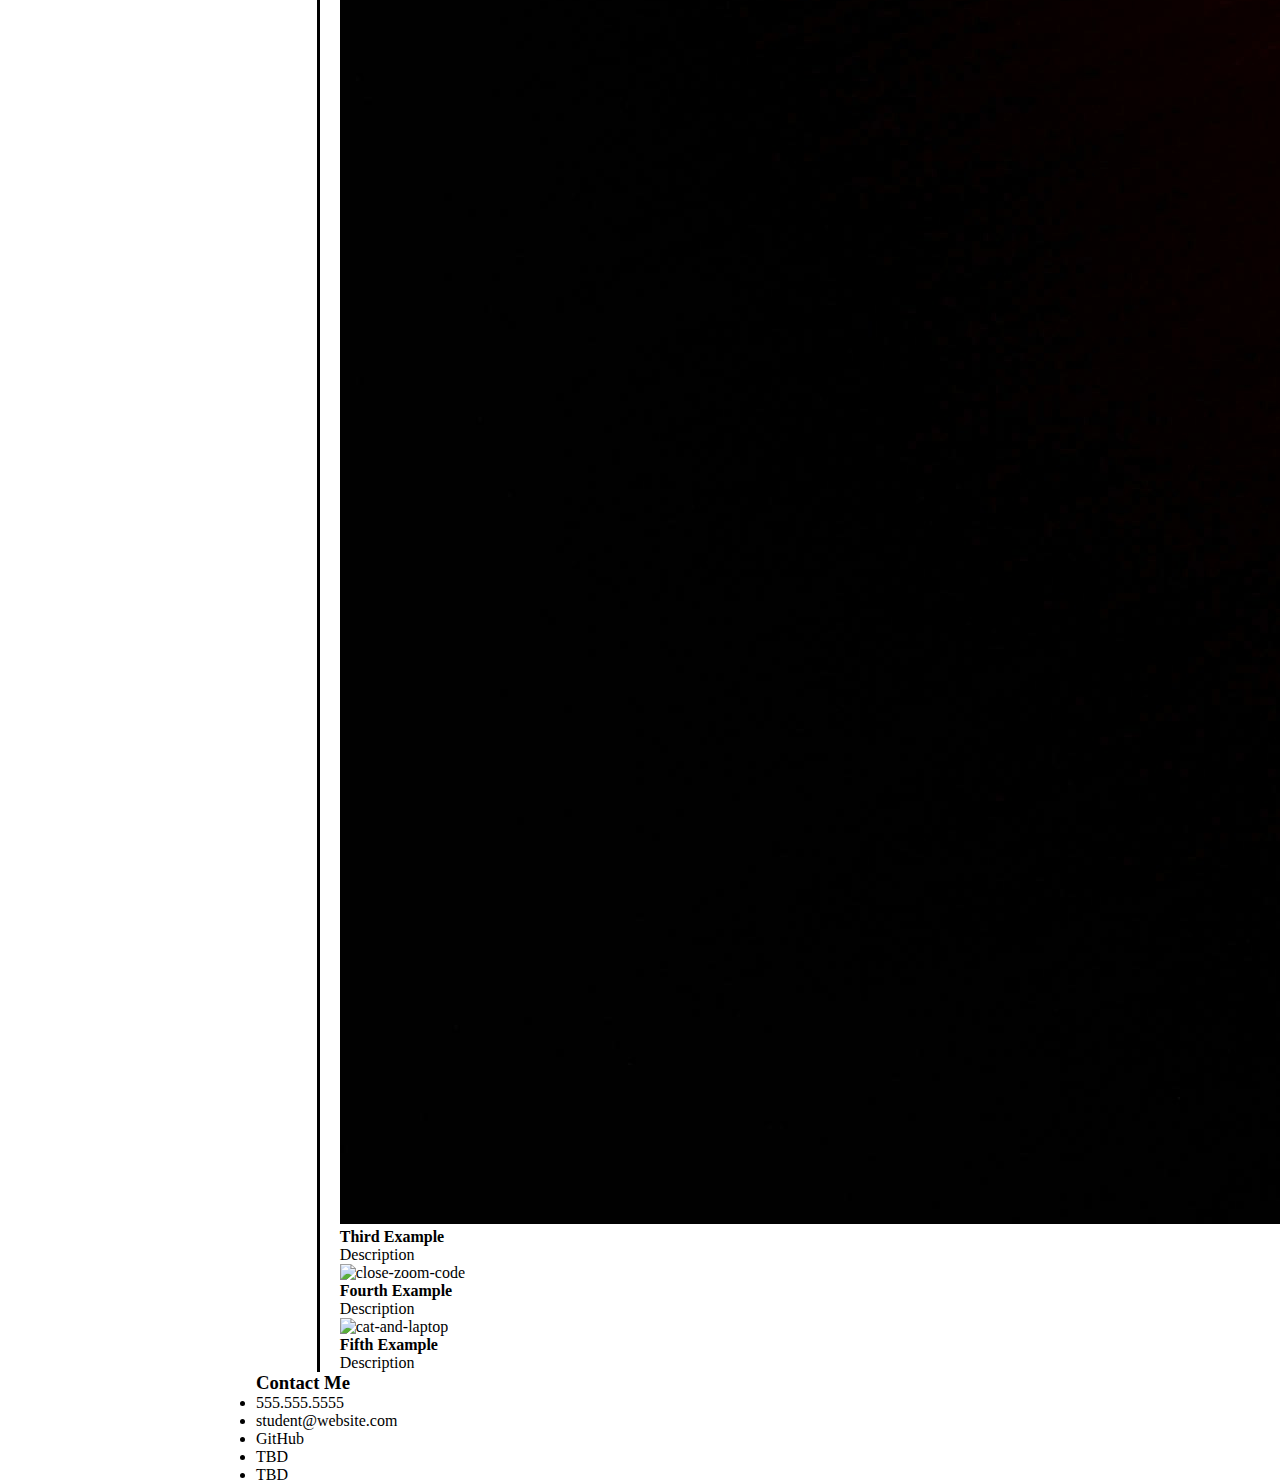
==== commit fdcc5a6a: "incomplete, but worked out some kinks to the layout using flex boxes" ====
--- a/index.html
+++ b/index.html
@@ -21,64 +21,56 @@
         </nav>
     </header>
 
-    <section class= banner>
-        <div>
-            <img src="./assets/Images/alex-shutin-kKvQJ6rK6S4-unsplash.jpg" alt="blue-mountains">
-            <h2>Cool subtitle here!</h2>
-        </div>
-    </section>
+     <div class="hero">
+        <h2>Cool subtitle here!</h2>
+    </div>
 
     <main class="main">
-        <section class="section1">
-            <h3 class="h3">About Me</h3>
+
+        <section class="section">
             <div>
-                <p>Lorem ipsum dolor, sit amet consectetur adipisicing elit. Consequuntur quis ad nobis, voluptatem quibusdam ipsum pariatur? Magnam ipsam dicta dignissimos a sapiente nam culpa dolorem optio, maiores ipsum possimus suscipit?</p>
-                <P>Lorem ipsum dolor sit amet, consectetur adipisicing elit. Officiis obcaecati sequi accusantium facilis explicabo consequuntur recusandae inventore, deleniti molestias. Repellendus tempore perspiciatis sunt natus, error reiciendis vitae nostrum est harum?</P>
+                <h3 class="h3">About Me</h3>
+                <p class="about-me-text">Lorem ipsum dolor, sit amet consectetur adipisicing elit. Consequuntur quis ad nobis, voluptatem quibusdam ipsum pariatur? Magnam ipsam dicta dignissimos a sapiente nam culpa dolorem optio, maiores ipsum possimus suscipit?</p>
+                <P class="about-me-text">Lorem ipsum dolor sit amet, consectetur adipisicing elit. Officiis obcaecati sequi accusantium facilis explicabo consequuntur recusandae inventore, deleniti molestias. Repellendus tempore perspiciatis sunt natus, error reiciendis vitae nostrum est harum?</P>
             </div>
         </section>
 
-        <article class="article">
-            <h3 class="h3">Work</h3>
-            <figure>
-                <img src="./assets/Images/growtika-9WnjxT1NCoY-unsplash.jpg" alt="3d-rendered-model-of-computer">
-                <figcaption>
+        <br>
+
+        <section class="section">
+            <h3>Work</h3>
+            <div class="work">
+                <div class="img">
+                    <img src="./assets/Images/growtika-9WnjxT1NCoY-unsplash.jpg" alt="3d-rendered-model-of-computer">
                     <h4>First Example</h4>
-                    Description
-                </figcaption>
-            </figure>
+                    <p>Description</p>
+                </div>
 
-            <figure>
-                <img src="./assets/Images/jexo-5OgJB9CVb68-unsplash.jpg" alt="flowers-and-laptop">
-                <figcaption>
+                <div class="img">
+                    <img src="./assets/Images/jexo-5OgJB9CVb68-unsplash.jpg" alt="flowers-and-laptop">
                     <h4>Second Example</h4>
-                    Description
-                </figcaption>
-            </figure>
+                    <p>Description</p>     
+                </div>
 
-            <figure>
-                <img src="./assets/Images/joshua-reddekopp-SyYmXSDnJ54-unsplash.jpg" alt="slightly-ajar-laptop">
-                <figcaption>
+                <div class="img">
+                    <img src="./assets/Images/joshua-reddekopp-SyYmXSDnJ54-unsplash.jpg" alt="slightly-ajar-laptop">
                     <h4>Third Example</h4>
-                    Description
-                </figcaption>
-            </figure>
+                    <p>Description</p>
+                </div>
 
-            <figure>
-                <img src="./assets/Images/markus-spiske-cvBBO4PzWPg-unsplash.jpg" alt="close-zoom-code">
-                <figcaption>
-                    <h4>Fourth Example</h4>
-                    Description
-                </figcaption>
-            </figure>
+                <div class="img">
+                    <img src="./assets/Images/markus-spiske-cvBBO4PzWPg-unsplash.jpg" alt="close-zoom-code">
+                        <h4>Fourth Example</h4>
+                        <p>Description</p>
+                </div>
 
-            <figure>
-                <img src="./assets/Images/tai-bui-GrcMd1FvucY-unsplash.jpg" alt="cat-and-laptop">
-                <figcaption>
+                <div class="img">
+                    <img src="./assets/Images/tai-bui-GrcMd1FvucY-unsplash.jpg" alt="cat-and-laptop">
                     <h4>Fifth Example</h4>
-                    Description
-                </figcaption>
-            </figure>
-        </article>
+                    <p>Description</p>
+                </div>
+            </div>
+        </section>
 
         <footer>
             <h3 class="h3">Contact Me</h3>
--- a/assets/style.css
+++ b/assets/style.css
@@ -1,8 +1,9 @@
 * {
     box-sizing: border-box;
     margin: 0;
+    padding: 0;
 }
-
+/* Code below is for the header portion of the project */
 .header {
     display: flex;
     flex-direction: row;
@@ -11,7 +12,6 @@
     padding-left: 0px;
     background-color: teal;
     align-items: center;
-    
 }
 
 .header h1 {
@@ -31,10 +31,62 @@
 header li {
     padding: 5px;
     margin-left: 35px;
-    border-bottom: 2px solid white;
-    
-    
+    border-bottom: 2px solid white; 
+}
+/* Code below is for the div portion of the project */
+
+.hero {
+    height: 250px;
+    margin-bottom: 30px;
+    background-image: url(../assets/Images/alex-shutin-kKvQJ6rK6S4-unsplash.jpg);
+    background-size: cover;
+    background-position: center;
+    position: relative;
+
+}
+
+.hero h2 {
+    display:inline-block;
+    padding: 10px;
+    background-color: white;
+    text-align: center;
+    position: relative;
+    top: 70%;
+    left: 80%;
+
+}
+
+.main {
+    display: flex;
+    flex-direction: column;
+    margin-left: 20%;
     
     
 }
 
+/* Code below is for all sections sections */
+.section {
+    display: flex;
+    
+}
+section h3 {
+    display: block;
+    text-align: end;
+    padding-right: 15px;
+    border-right: solid 3px black;
+}
+
+/* code below is for about me section only */
+
+.about-me-text {
+    display: flex;
+    flex-direction: column;
+    padding-bottom: 20px;
+}
+
+/*code below is for work section only */
+
+.work {
+    padding-left: 20px;
+}
+
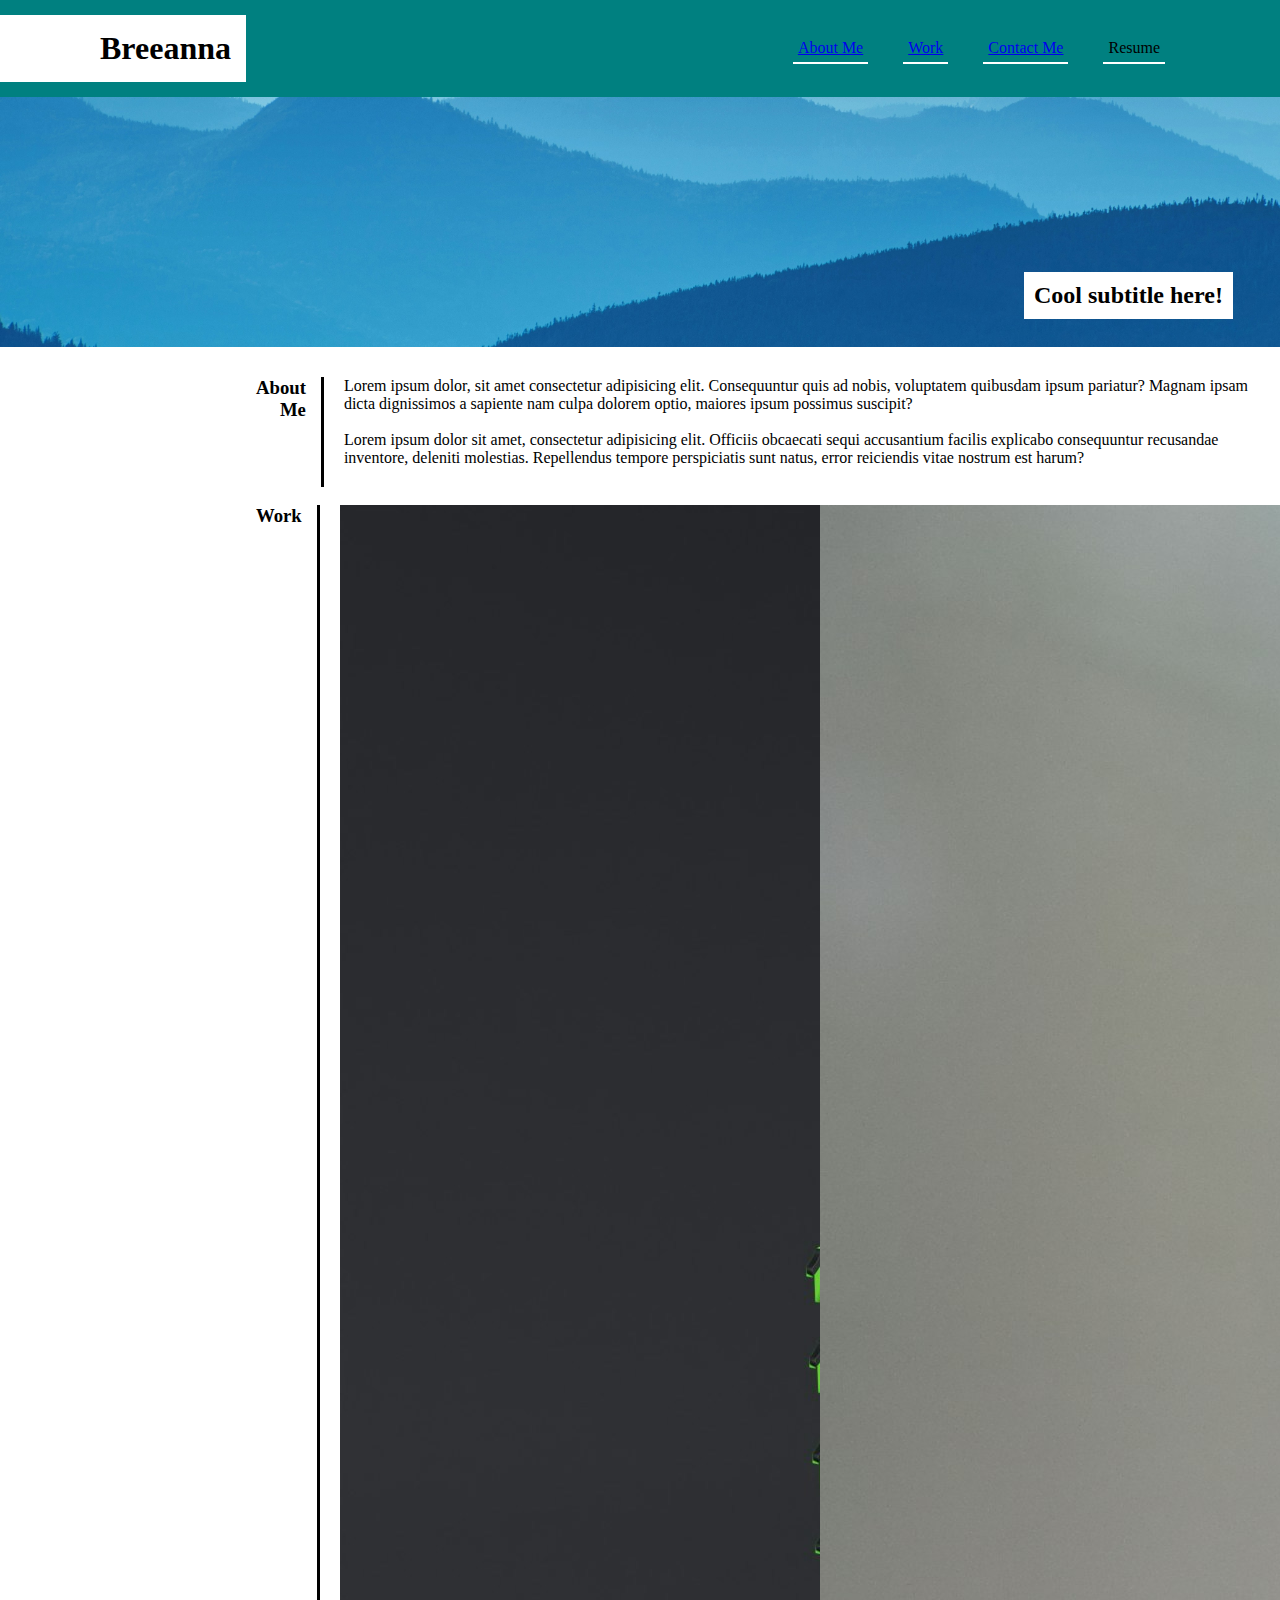
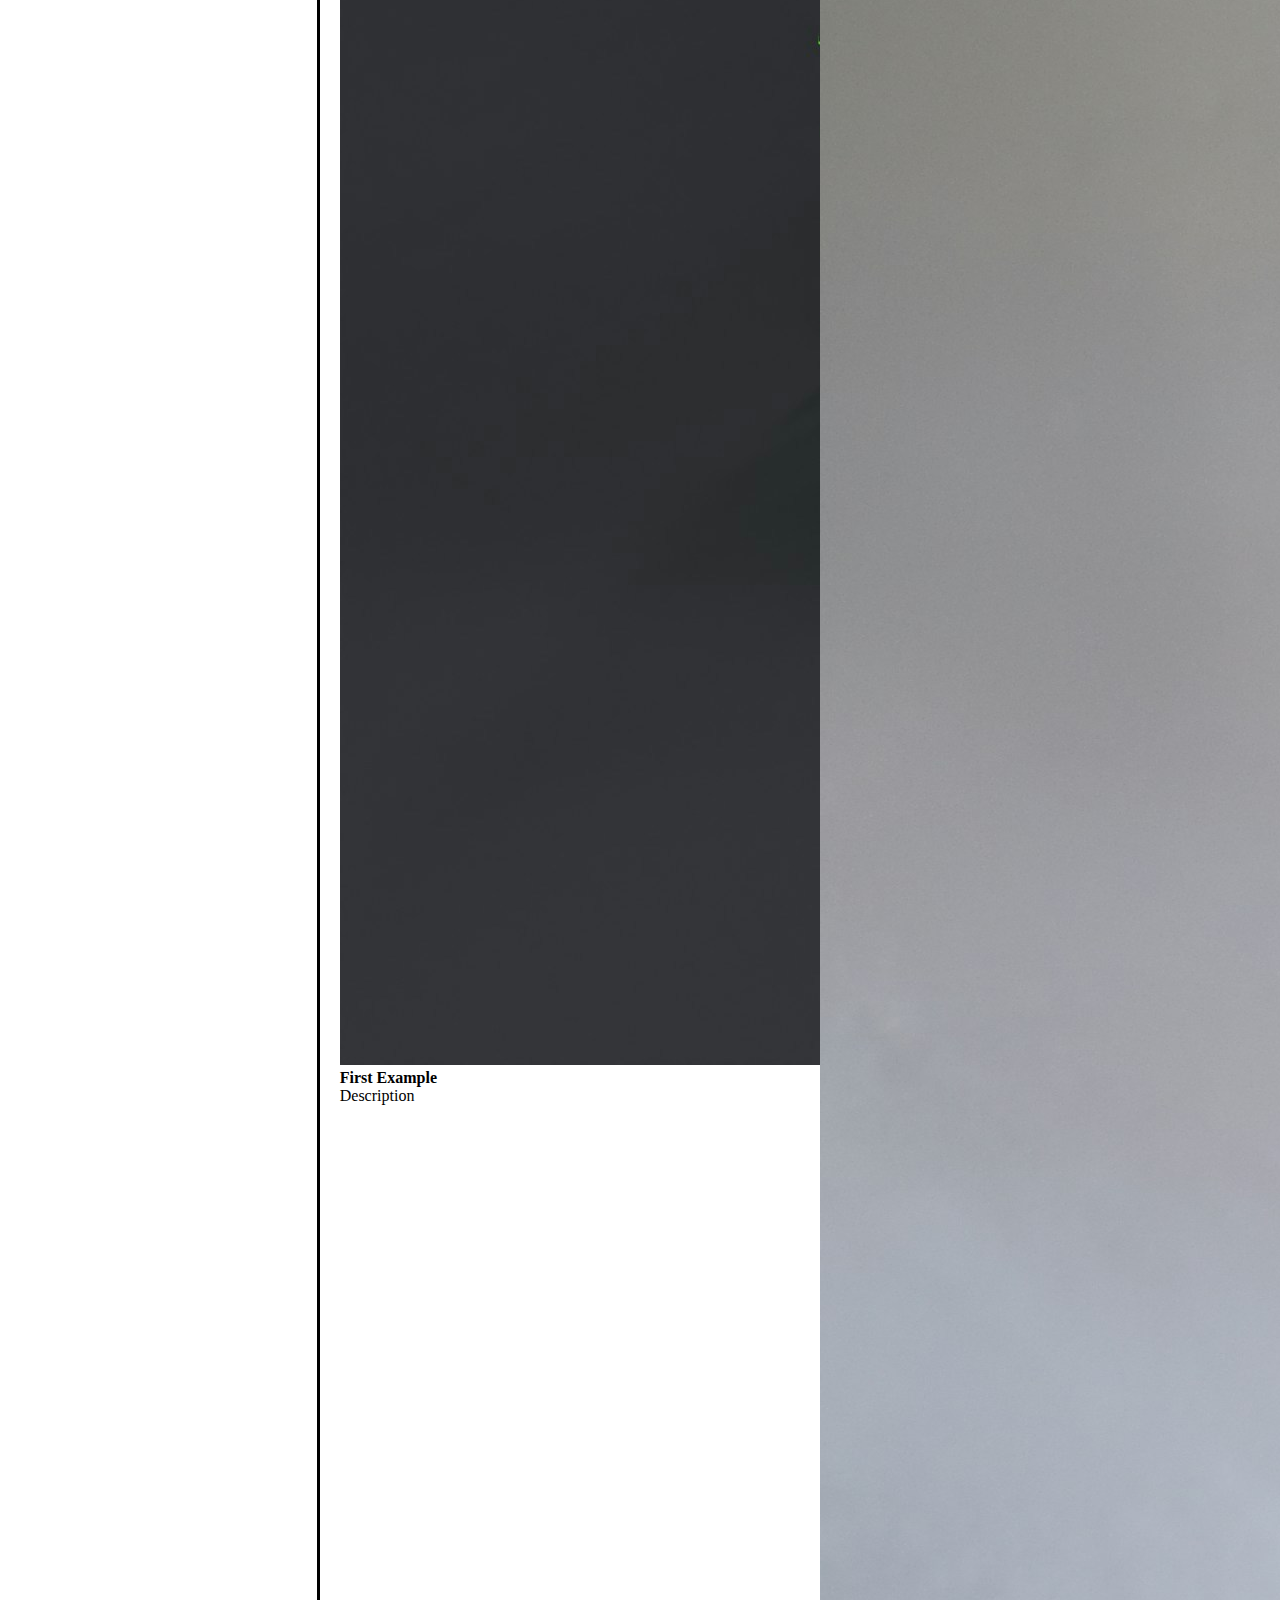
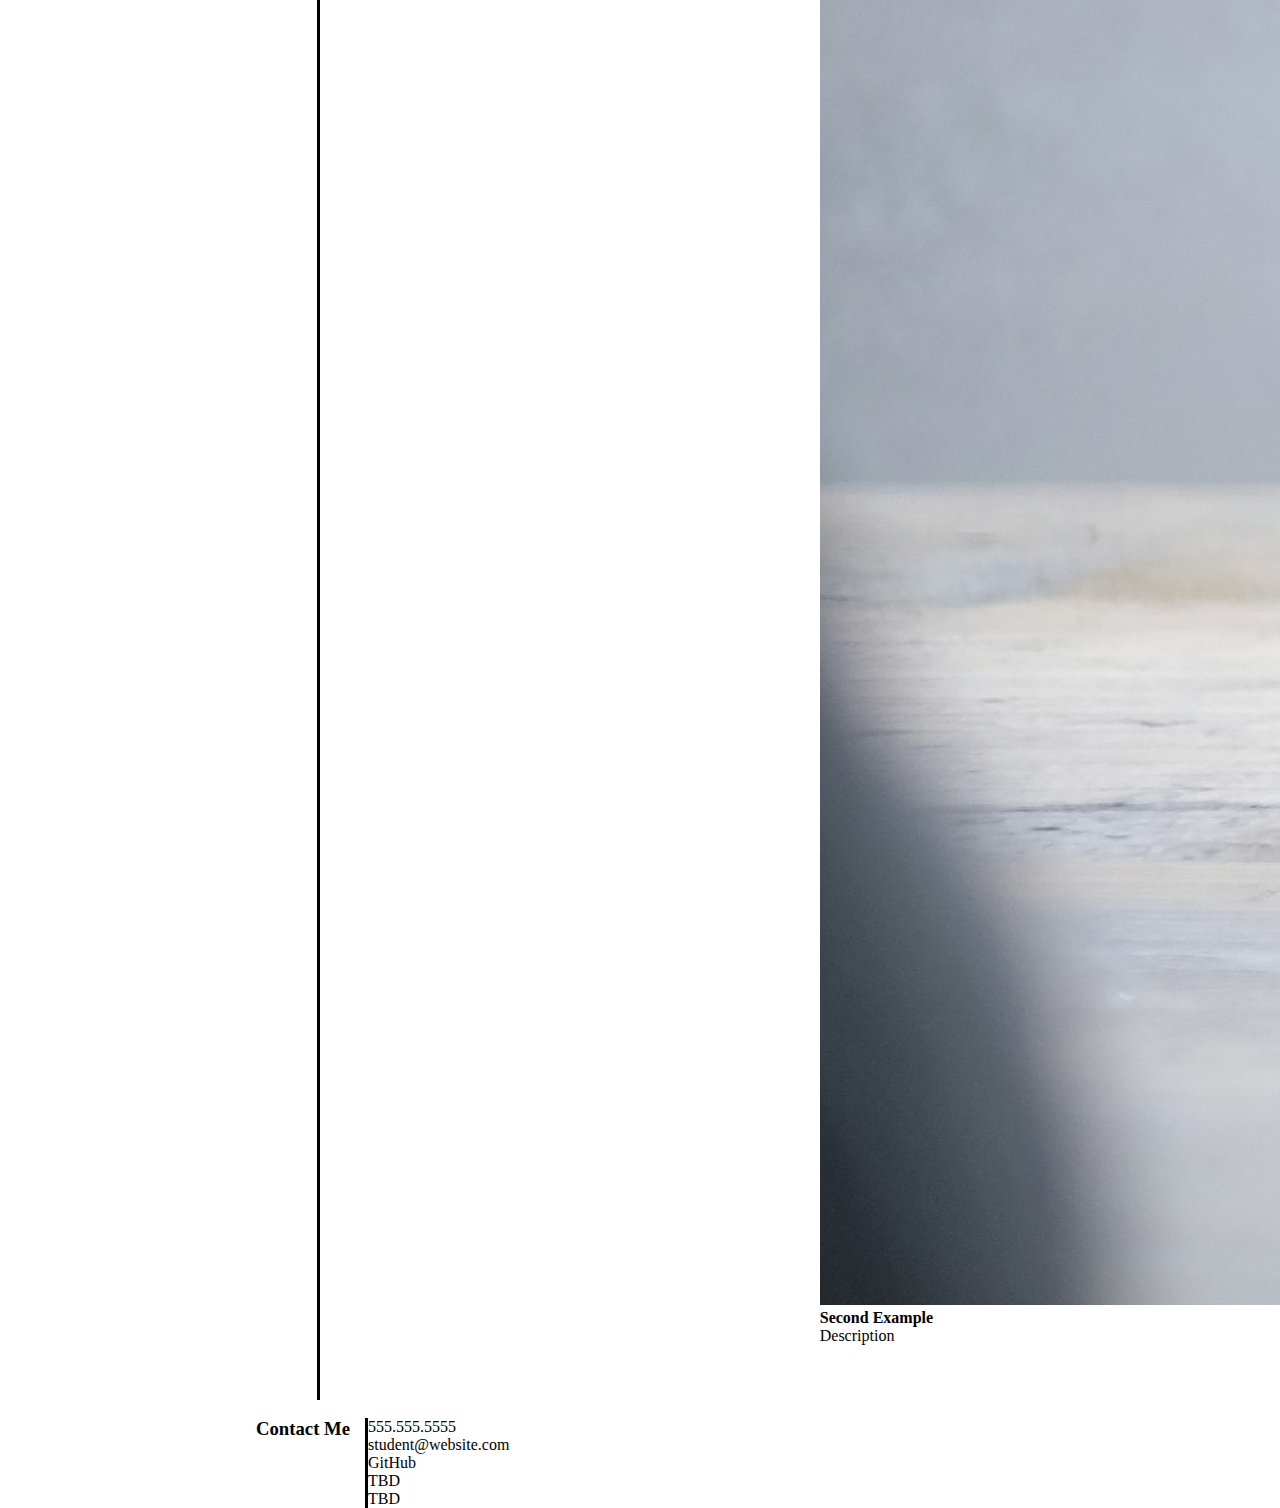
==== commit 816cbea2: "quick chancge to layout bug" ====
--- a/index.html
+++ b/index.html
@@ -13,9 +13,15 @@
         <h1>Breeanna</h1>
         <nav>
             <ul>
-                <li>About Me</li>
-                <li>Work</li>
-                <li>Contact Me</li>
+                <li>
+                    <a href="#About-Me">About Me</a>
+                </li>
+                <li>
+                    <a href="#work">Work</a>
+                </li>
+                <li>
+                    <a href="#contact-me">Contact Me</a>
+                </li>
                 <li>Resume</li>
             </ul>
         </nav>
@@ -27,44 +33,46 @@
 
     <main class="main">
 
-        <section class="section">
-            <div>
+        <section id="About-Me" class="section">
+            
                 <h3 class="h3">About Me</h3>
-                <p class="about-me-text">Lorem ipsum dolor, sit amet consectetur adipisicing elit. Consequuntur quis ad nobis, voluptatem quibusdam ipsum pariatur? Magnam ipsam dicta dignissimos a sapiente nam culpa dolorem optio, maiores ipsum possimus suscipit?</p>
-                <P class="about-me-text">Lorem ipsum dolor sit amet, consectetur adipisicing elit. Officiis obcaecati sequi accusantium facilis explicabo consequuntur recusandae inventore, deleniti molestias. Repellendus tempore perspiciatis sunt natus, error reiciendis vitae nostrum est harum?</P>
-            </div>
+                    <div class="about-me-text">
+                        <p>Lorem ipsum dolor, sit amet consectetur adipisicing elit. Consequuntur quis ad nobis, voluptatem quibusdam ipsum pariatur? Magnam ipsam dicta dignissimos a sapiente nam culpa dolorem optio, maiores ipsum possimus suscipit?</p>
+                        <br>
+                        <P>Lorem ipsum dolor sit amet, consectetur adipisicing elit. Officiis obcaecati sequi accusantium facilis explicabo consequuntur recusandae inventore, deleniti molestias. Repellendus tempore perspiciatis sunt natus, error reiciendis vitae nostrum est harum?</P>
+                    </div>
         </section>
 
         <br>
 
-        <section class="section">
-            <h3>Work</h3>
+        <section id="work" class="section">
+            <h3 class="h3">Work</h3>
             <div class="work">
-                <div class="img">
+                <div">
                     <img src="./assets/Images/growtika-9WnjxT1NCoY-unsplash.jpg" alt="3d-rendered-model-of-computer">
                     <h4>First Example</h4>
                     <p>Description</p>
                 </div>
 
-                <div class="img">
+                <div>
                     <img src="./assets/Images/jexo-5OgJB9CVb68-unsplash.jpg" alt="flowers-and-laptop">
                     <h4>Second Example</h4>
                     <p>Description</p>     
                 </div>
 
-                <div class="img">
+                <div>
                     <img src="./assets/Images/joshua-reddekopp-SyYmXSDnJ54-unsplash.jpg" alt="slightly-ajar-laptop">
                     <h4>Third Example</h4>
                     <p>Description</p>
                 </div>
 
-                <div class="img">
+                <div>
                     <img src="./assets/Images/markus-spiske-cvBBO4PzWPg-unsplash.jpg" alt="close-zoom-code">
                         <h4>Fourth Example</h4>
                         <p>Description</p>
                 </div>
 
-                <div class="img">
+                <div>
                     <img src="./assets/Images/tai-bui-GrcMd1FvucY-unsplash.jpg" alt="cat-and-laptop">
                     <h4>Fifth Example</h4>
                     <p>Description</p>
@@ -72,8 +80,11 @@
             </div>
         </section>
 
+        <br>
+
         <footer>
-            <h3 class="h3">Contact Me</h3>
+            <section id="contact-me" class="section">
+                <h3 class="h3">Contact Me</h3>
                 <ul>
                     <li>555.555.5555</li>
                     <li>student@website.com</li>
@@ -81,6 +92,7 @@
                     <li>TBD</li>
                     <li>TBD</li>
                 </ul>
+            </section>
         </footer>
     </main>
     
--- a/assets/style.css
+++ b/assets/style.css
@@ -42,7 +42,6 @@
     background-size: cover;
     background-position: center;
     position: relative;
-
 }
 
 .hero h2 {
@@ -68,9 +67,10 @@
 .section {
     display: flex;
     
+    
 }
-section h3 {
-    display: block;
+h3 {
+    display: flex;
     text-align: end;
     padding-right: 15px;
     border-right: solid 3px black;
@@ -81,12 +81,22 @@
 .about-me-text {
     display: flex;
     flex-direction: column;
-    padding-bottom: 20px;
+    padding: 0px 20px 20px 20px
+    
 }
 
 /*code below is for work section only */
 
 .work {
+    max-width: 500px;
     padding-left: 20px;
 }
 
+.img {
+    max-width: 500px;
+}
+
+section ul {
+    list-style: none;
+}
+
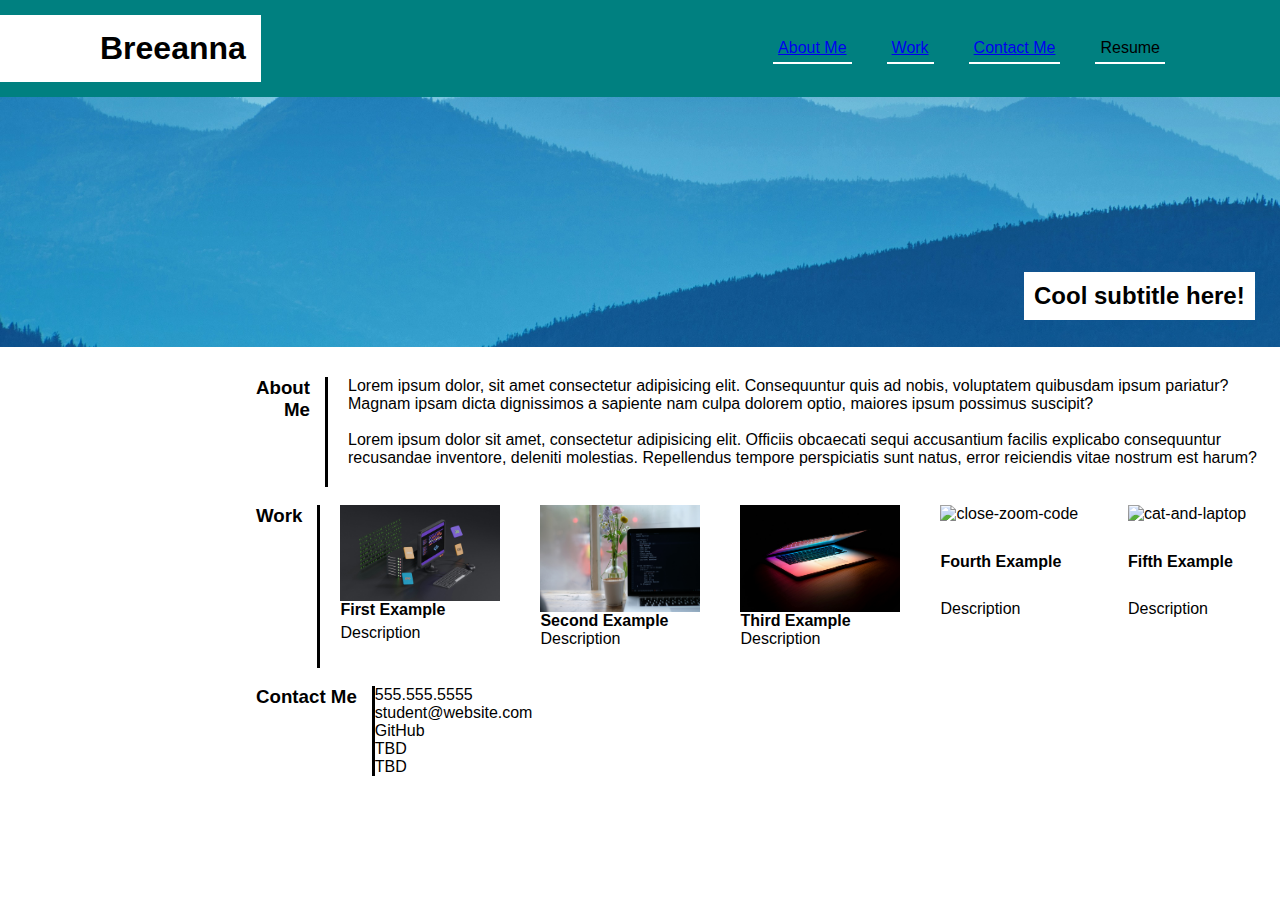
==== commit a4772509: "still incomplete but fixed the giant images issue to a degree." ====
--- a/index.html
+++ b/index.html
@@ -46,33 +46,32 @@
         <br>
 
         <section id="work" class="section">
-            <h3 class="h3">Work</h3>
-            <div class="work">
-                <div">
+            <h3>Work</h3>
+                <div class="work">
                     <img src="./assets/Images/growtika-9WnjxT1NCoY-unsplash.jpg" alt="3d-rendered-model-of-computer">
                     <h4>First Example</h4>
                     <p>Description</p>
                 </div>
 
-                <div>
+                <div class="work">
                     <img src="./assets/Images/jexo-5OgJB9CVb68-unsplash.jpg" alt="flowers-and-laptop">
                     <h4>Second Example</h4>
                     <p>Description</p>     
                 </div>
 
-                <div>
+                <div class="work">
                     <img src="./assets/Images/joshua-reddekopp-SyYmXSDnJ54-unsplash.jpg" alt="slightly-ajar-laptop">
                     <h4>Third Example</h4>
                     <p>Description</p>
                 </div>
 
-                <div>
+                <div class="work">
                     <img src="./assets/Images/markus-spiske-cvBBO4PzWPg-unsplash.jpg" alt="close-zoom-code">
                         <h4>Fourth Example</h4>
                         <p>Description</p>
                 </div>
 
-                <div>
+                <div class="work">
                     <img src="./assets/Images/tai-bui-GrcMd1FvucY-unsplash.jpg" alt="cat-and-laptop">
                     <h4>Fifth Example</h4>
                     <p>Description</p>
@@ -84,7 +83,7 @@
 
         <footer>
             <section id="contact-me" class="section">
-                <h3 class="h3">Contact Me</h3>
+                <h3>Contact Me</h3>
                 <ul>
                     <li>555.555.5555</li>
                     <li>student@website.com</li>
--- a/assets/style.css
+++ b/assets/style.css
@@ -2,6 +2,8 @@
     box-sizing: border-box;
     margin: 0;
     padding: 0;
+    font-family:Arial, Helvetica, sans-serif;
+    
 }
 /* Code below is for the header portion of the project */
 .header {
@@ -66,8 +68,7 @@
 /* Code below is for all sections sections */
 .section {
     display: flex;
-    
-    
+      
 }
 h3 {
     display: flex;
@@ -88,12 +89,16 @@
 /*code below is for work section only */
 
 .work {
-    max-width: 500px;
-    padding-left: 20px;
+    
+    display: flex;
+    flex-wrap: wrap;
+    max-width: 200px;
+    height: auto;
+    padding: 0px 20px 20px 20px;
 }
 
-.img {
-    max-width: 500px;
+img {
+   max-width: 100%;
 }
 
 section ul {
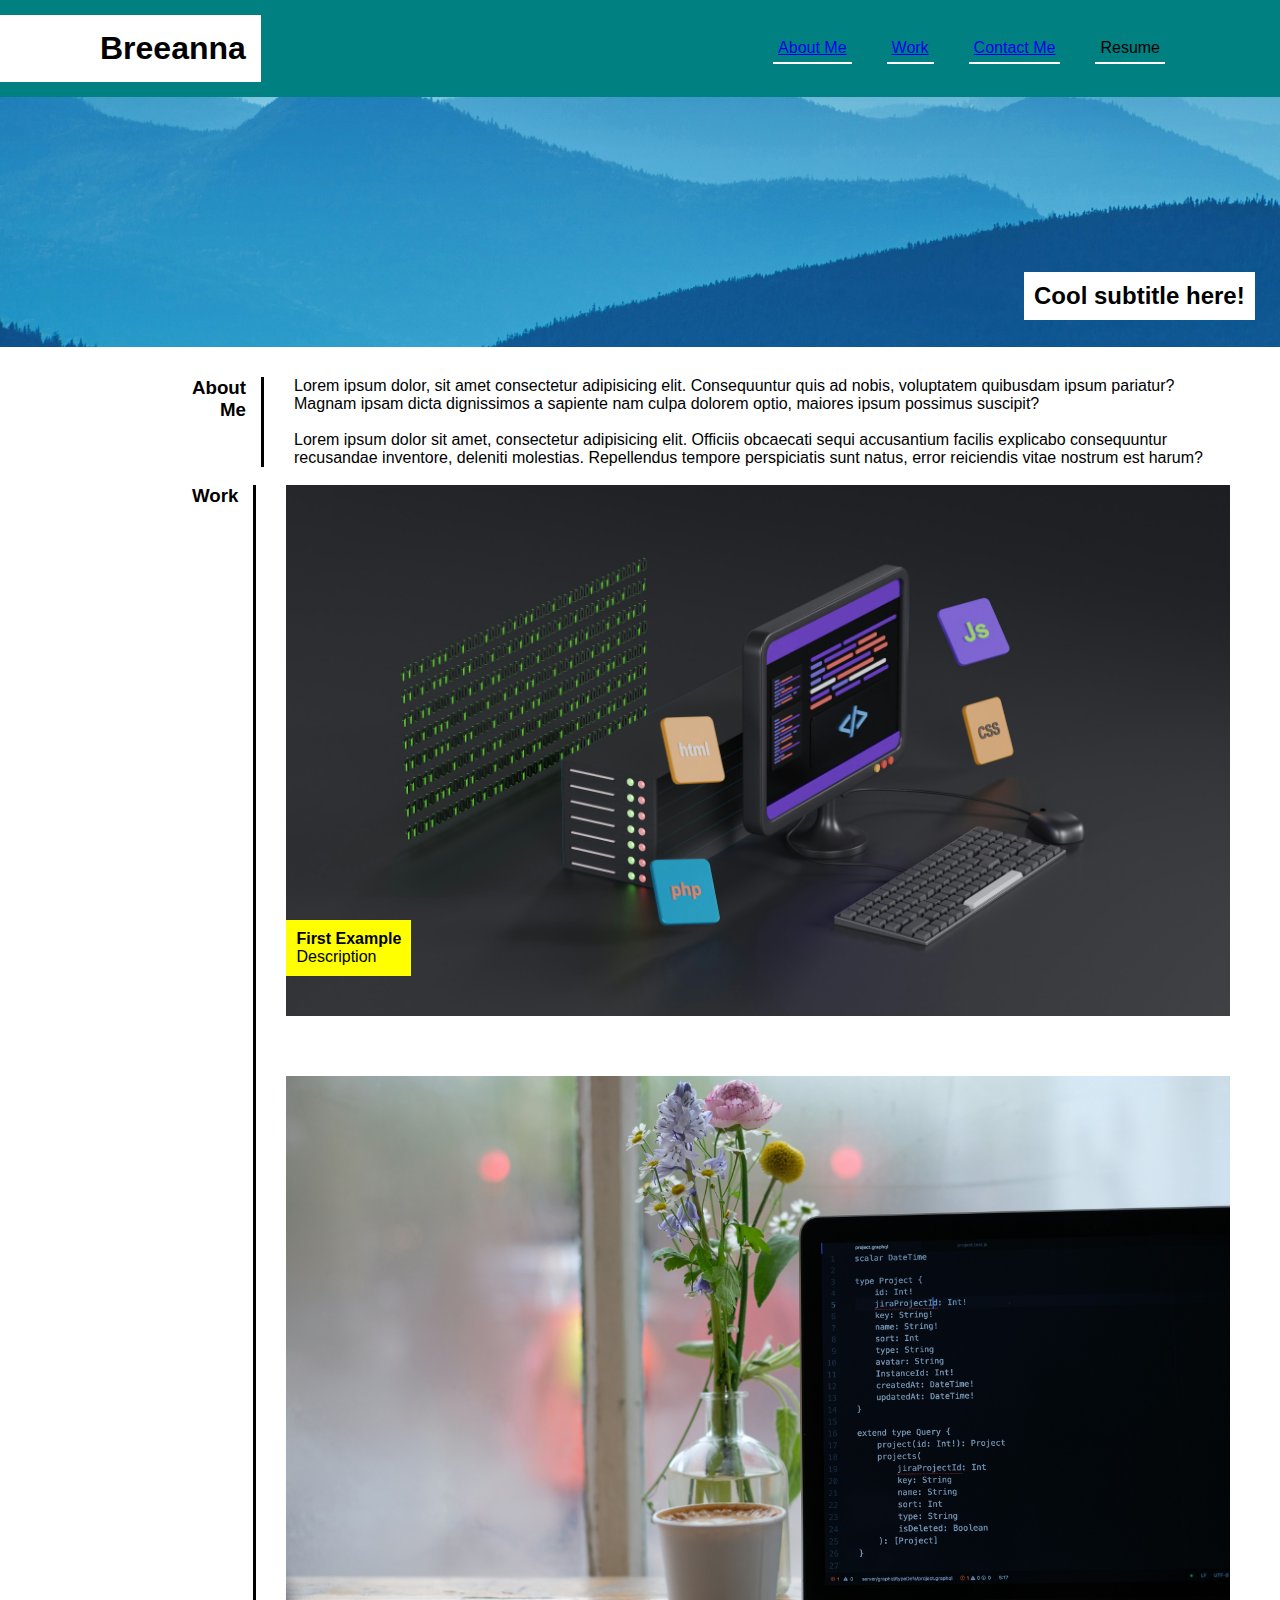
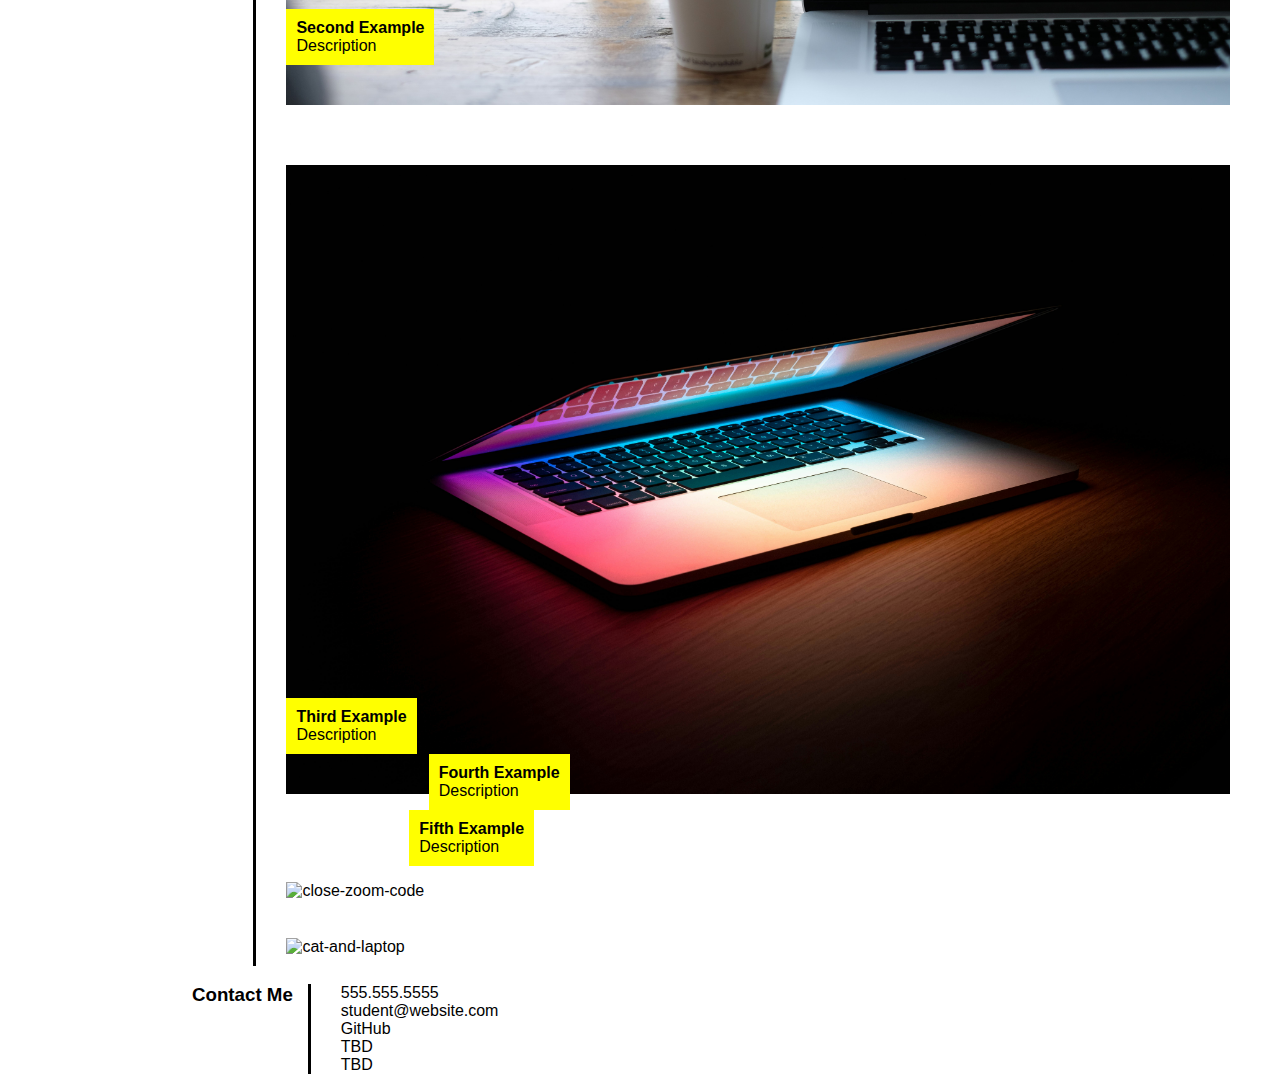
==== commit 62a381cf: "fixed some layout issues and moved text descriptions over images." ====
--- a/index.html
+++ b/index.html
@@ -33,65 +33,81 @@
 
     <main class="main">
 
-        <section id="About-Me" class="section">
-            
-                <h3 class="h3">About Me</h3>
-                    <div class="about-me-text">
-                        <p>Lorem ipsum dolor, sit amet consectetur adipisicing elit. Consequuntur quis ad nobis, voluptatem quibusdam ipsum pariatur? Magnam ipsam dicta dignissimos a sapiente nam culpa dolorem optio, maiores ipsum possimus suscipit?</p>
-                        <br>
-                        <P>Lorem ipsum dolor sit amet, consectetur adipisicing elit. Officiis obcaecati sequi accusantium facilis explicabo consequuntur recusandae inventore, deleniti molestias. Repellendus tempore perspiciatis sunt natus, error reiciendis vitae nostrum est harum?</P>
-                    </div>
-        </section>
-
-        <br>
-
-        <section id="work" class="section">
-            <h3>Work</h3>
-                <div class="work">
-                    <img src="./assets/Images/growtika-9WnjxT1NCoY-unsplash.jpg" alt="3d-rendered-model-of-computer">
-                    <h4>First Example</h4>
-                    <p>Description</p>
-                </div>
-
-                <div class="work">
-                    <img src="./assets/Images/jexo-5OgJB9CVb68-unsplash.jpg" alt="flowers-and-laptop">
-                    <h4>Second Example</h4>
-                    <p>Description</p>     
-                </div>
-
-                <div class="work">
-                    <img src="./assets/Images/joshua-reddekopp-SyYmXSDnJ54-unsplash.jpg" alt="slightly-ajar-laptop">
-                    <h4>Third Example</h4>
-                    <p>Description</p>
-                </div>
-
-                <div class="work">
-                    <img src="./assets/Images/markus-spiske-cvBBO4PzWPg-unsplash.jpg" alt="close-zoom-code">
-                        <h4>Fourth Example</h4>
-                        <p>Description</p>
-                </div>
-
-                <div class="work">
-                    <img src="./assets/Images/tai-bui-GrcMd1FvucY-unsplash.jpg" alt="cat-and-laptop">
-                    <h4>Fifth Example</h4>
-                    <p>Description</p>
+        <section id="About-Me" class="info">
+            <div class="About-Me-box">
+                <div><h3>About Me</h3></div>
+                <div class="box-content">
+                <p>Lorem ipsum dolor, sit amet consectetur adipisicing elit. Consequuntur quis ad nobis, voluptatem quibusdam ipsum pariatur? Magnam ipsam dicta dignissimos a sapiente nam culpa dolorem optio, maiores ipsum possimus suscipit?</p>
+                <br>
+                <P>Lorem ipsum dolor sit amet, consectetur adipisicing elit. Officiis obcaecati sequi accusantium facilis explicabo consequuntur recusandae inventore, deleniti molestias. Repellendus tempore perspiciatis sunt natus, error reiciendis vitae nostrum est harum?</P>
                 </div>
             </div>
         </section>
 
         <br>
 
-        <footer>
-            <section id="contact-me" class="section">
-                <h3>Contact Me</h3>
-                <ul>
-                    <li>555.555.5555</li>
-                    <li>student@website.com</li>
-                    <li>GitHub</li>
-                    <li>TBD</li>
-                    <li>TBD</li>
-                </ul>
-            </section>
+        <section id="work" class="info">
+            <div class="work-box">
+                <div><h3>Work</h3></div>
+                <div class="box-content">
+                    <div>
+                        <img src="./assets/Images/growtika-9WnjxT1NCoY-unsplash.jpg" alt="3d-rendered-model-of-computer">
+                        <div class="work-image-text">
+                            <h4>First Example</h4>
+                            <p>Description</p>
+                        </div>
+                    </div>
+
+                    <div class="work">
+                        <img src="./assets/Images/jexo-5OgJB9CVb68-unsplash.jpg" alt="flowers-and-laptop">
+                        <div class="work-image-text">
+                            <h4>Second Example</h4>
+                            <p>Description</p>
+                        </div>     
+                    </div>
+
+                    <div class="work">
+                        <img src="./assets/Images/joshua-reddekopp-SyYmXSDnJ54-unsplash.jpg" alt="slightly-ajar-laptop">
+                        <div class="work-image-text">
+                            <h4>Third Example</h4>
+                            <p>Description</p>
+                        </div>
+                    </div>
+
+                    <div class="work">
+                        <img src="./assets/Images/markus-spiske-cvBBO4PzWPg-unsplash.jpg" alt="close-zoom-code">
+                        <div class="work-image-text">
+                            <h4>Fourth Example</h4>
+                            <p>Description</p>
+                        </div>
+                    </div>
+
+                    <div class="work">
+                        <img src="./assets/Images/tai-bui-GrcMd1FvucY-unsplash.jpg" alt="cat-and-laptop">
+                        <div class="work-image-text">
+                            <h4>Fifth Example</h4>
+                            <p>Description</p>
+                        </div>
+                    </div>
+                </div>
+            </div>
+        </section>
+
+        <br>
+
+        <footer id="contact-me" class="info">
+            <div class="contact-me-box">
+                <div><h3>Contact Me</h3></div>
+                <div class="box-content">
+                    <ul>
+                        <li>555.555.5555</li>
+                        <li>student@website.com</li>
+                        <li>GitHub</li>
+                        <li>TBD</li>
+                        <li>TBD</li>
+                    </ul>
+                </div>
+            </div>
         </footer>
     </main>
     
--- a/assets/style.css
+++ b/assets/style.css
@@ -2,8 +2,7 @@
     box-sizing: border-box;
     margin: 0;
     padding: 0;
-    font-family:Arial, Helvetica, sans-serif;
-    
+    font-family:Arial, Helvetica, sans-serif;  
 }
 /* Code below is for the header portion of the project */
 .header {
@@ -15,7 +14,6 @@
     background-color: teal;
     align-items: center;
 }
-
 .header h1 {
     background-color: white;
     padding-left: 100px;
@@ -23,20 +21,17 @@
     padding-bottom: 15px;
     padding-right: 15px;
 }
-
 .header ul {
     display: flex;
     list-style: none;
     padding-right: 100px;
 }
-
 header li {
     padding: 5px;
     margin-left: 35px;
     border-bottom: 2px solid white; 
 }
 /* Code below is for the div portion of the project */
-
 .hero {
     height: 250px;
     margin-bottom: 30px;
@@ -45,7 +40,6 @@
     background-position: center;
     position: relative;
 }
-
 .hero h2 {
     display:inline-block;
     padding: 10px;
@@ -54,54 +48,48 @@
     position: relative;
     top: 70%;
     left: 80%;
-
 }
-
 .main {
+    margin-left: 15%;
+}
+/* Code below is for all sections sections */
+.info {
     display: flex;
     flex-direction: column;
-    margin-left: 20%;
-    
-    
-}
-
-/* Code below is for all sections sections */
-.section {
-    display: flex;
-      
 }
 h3 {
-    display: flex;
     text-align: end;
     padding-right: 15px;
-    border-right: solid 3px black;
 }
-
+.box-content {
+    padding-left: 30px;
+    border-left: solid 3px black;
+}
 /* code below is for about me section only */
-
-.about-me-text {
+.About-Me-box {
     display: flex;
-    flex-direction: column;
-    padding: 0px 20px 20px 20px
-    
+    padding-right: 50px;
 }
-
 /*code below is for work section only */
-
-.work {
-    
+.work-box {
     display: flex;
-    flex-wrap: wrap;
-    max-width: 200px;
-    height: auto;
-    padding: 0px 20px 20px 20px;
+    padding-right: 50px;   
 }
-
 img {
    max-width: 100%;
 }
-
-section ul {
+.work-image-text {
+    display: inline-block;
+    background-color: yellow;
+    padding: 10px;
+    position: relative;
+    bottom: 100px;
+}
+.contact-me-box {
+    display: flex;
+    padding-right: 50px;
+}
+.info ul {
     list-style: none;
 }
 
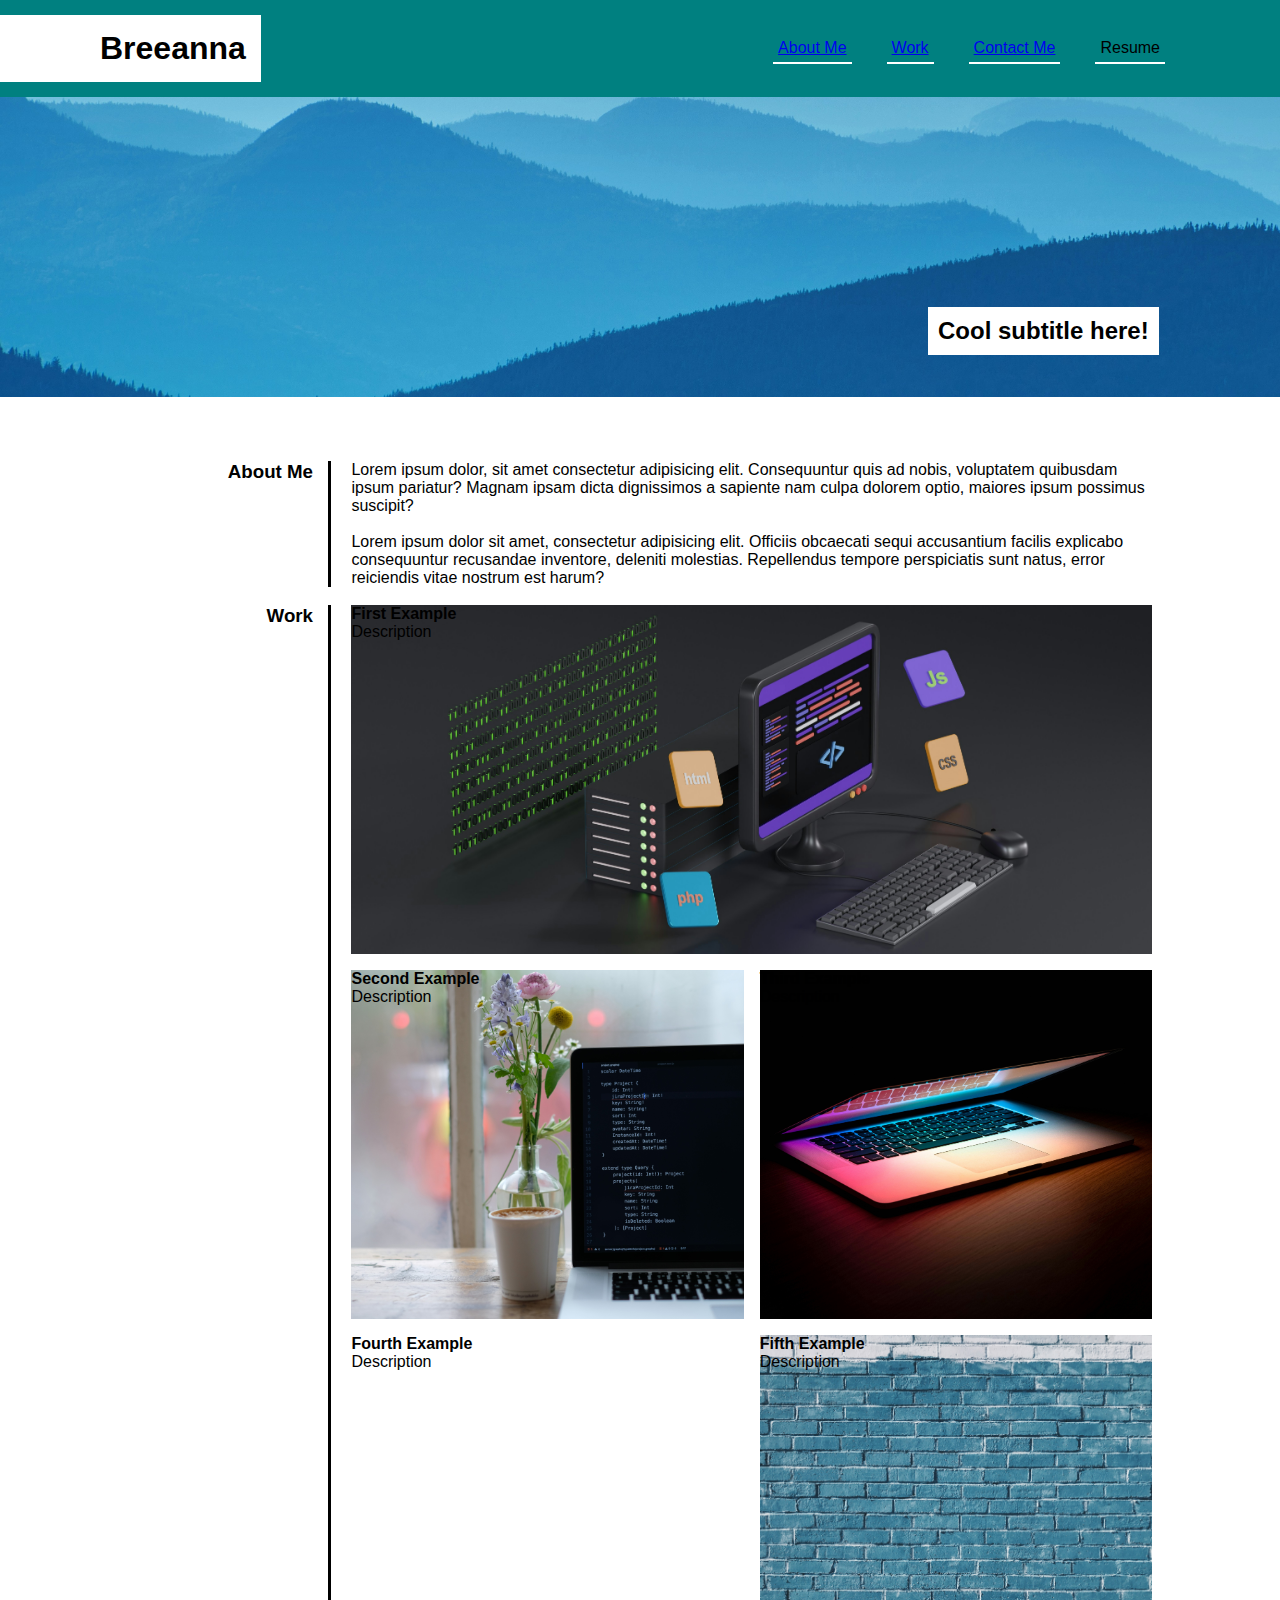
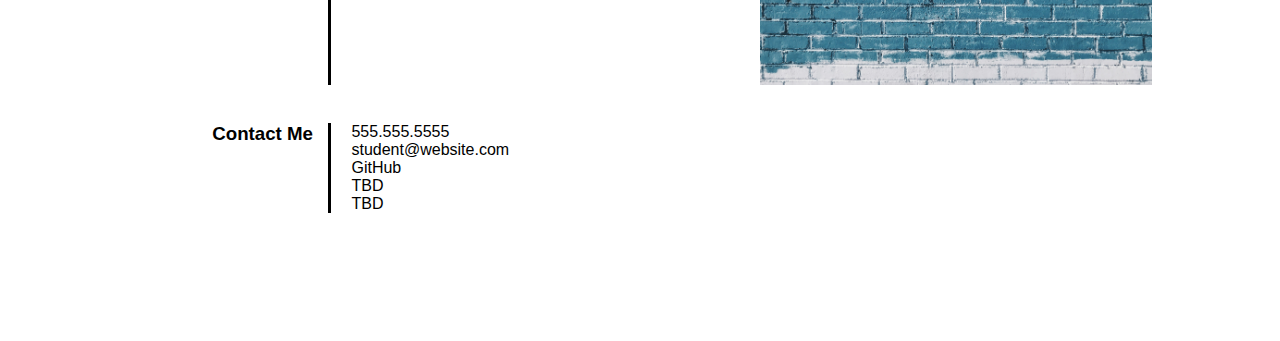
==== commit bc570b71: "finalized layout design by making mostly everything evenly spaced and fixing image elements issue" ====
--- a/index.html
+++ b/index.html
@@ -35,7 +35,7 @@
 
         <section id="About-Me" class="info">
             <div class="About-Me-box">
-                <div><h3>About Me</h3></div>
+                <div class="h3-container"><h3>About Me</h3></div>
                 <div class="box-content">
                 <p>Lorem ipsum dolor, sit amet consectetur adipisicing elit. Consequuntur quis ad nobis, voluptatem quibusdam ipsum pariatur? Magnam ipsam dicta dignissimos a sapiente nam culpa dolorem optio, maiores ipsum possimus suscipit?</p>
                 <br>
@@ -46,58 +46,47 @@
 
         <br>
 
-        <section id="work" class="info">
-            <div class="work-box">
-                <div><h3>Work</h3></div>
-                <div class="box-content">
-                    <div>
-                        <img src="./assets/Images/growtika-9WnjxT1NCoY-unsplash.jpg" alt="3d-rendered-model-of-computer">
-                        <div class="work-image-text">
-                            <h4>First Example</h4>
-                            <p>Description</p>
+        <section class="work" id="work">
+            
+                <div class="h3-container">
+                    <h3>Work</h3>
+                </div>
+
+                <div class="work-images">               
+                    <div class="project1">
+                        <div><h4>First Example</h4>
+                        <p>Description</p>
                         </div>
                     </div>
 
-                    <div class="work">
-                        <img src="./assets/Images/jexo-5OgJB9CVb68-unsplash.jpg" alt="flowers-and-laptop">
-                        <div class="work-image-text">
-                            <h4>Second Example</h4>
-                            <p>Description</p>
-                        </div>     
+                    <div class="project2">
+                        <h4>Second Example</h4>
+                        <p>Description</p>
                     </div>
 
-                    <div class="work">
-                        <img src="./assets/Images/joshua-reddekopp-SyYmXSDnJ54-unsplash.jpg" alt="slightly-ajar-laptop">
-                        <div class="work-image-text">
-                            <h4>Third Example</h4>
-                            <p>Description</p>
-                        </div>
+                    <div class="project3">
+                        <h4>Third Example</h4>
+                        <p>Description</p>
                     </div>
 
-                    <div class="work">
-                        <img src="./assets/Images/markus-spiske-cvBBO4PzWPg-unsplash.jpg" alt="close-zoom-code">
-                        <div class="work-image-text">
-                            <h4>Fourth Example</h4>
-                            <p>Description</p>
-                        </div>
+                    <div class="project4">
+                        <h4>Fourth Example</h4>
+                        <p>Description</p>
                     </div>
 
-                    <div class="work">
-                        <img src="./assets/Images/tai-bui-GrcMd1FvucY-unsplash.jpg" alt="cat-and-laptop">
-                        <div class="work-image-text">
-                            <h4>Fifth Example</h4>
-                            <p>Description</p>
-                        </div>
+                    <div class="project5">
+                        <h4>Fifth Example</h4>
+                        <p>Description</p>
                     </div>
-                </div>
-            </div>
-        </section>
+                </div> 
+            
+        </section>    
 
         <br>
 
         <footer id="contact-me" class="info">
             <div class="contact-me-box">
-                <div><h3>Contact Me</h3></div>
+                <div class="h3-container"><h3>Contact Me</h3></div>
                 <div class="box-content">
                     <ul>
                         <li>555.555.5555</li>
--- a/assets/style.css
+++ b/assets/style.css
@@ -33,12 +33,13 @@
 }
 /* Code below is for the div portion of the project */
 .hero {
-    height: 250px;
+    height: 300px;
+    width: 100%;
     margin-bottom: 30px;
     background-image: url(../assets/Images/alex-shutin-kKvQJ6rK6S4-unsplash.jpg);
     background-size: cover;
     background-position: center;
-    position: relative;
+    
 }
 .hero h2 {
     display:inline-block;
@@ -47,47 +48,101 @@
     text-align: center;
     position: relative;
     top: 70%;
-    left: 80%;
+    left: 72.5%;
 }
+/* code below is for main area */
 .main {
-    margin-left: 15%;
+    margin: 5% 10% 10% 10%;
+
 }
 /* Code below is for all sections sections */
 .info {
     display: flex;
     flex-direction: column;
 }
-h3 {
-    text-align: end;
+
+.h3-container {
+    min-width: 200px;
+    display: flex;
+    justify-content: flex-end;
     padding-right: 15px;
 }
+
 .box-content {
-    padding-left: 30px;
+    padding-left: 2%;
     border-left: solid 3px black;
 }
 /* code below is for about me section only */
 .About-Me-box {
     display: flex;
-    padding-right: 50px;
 }
 /*code below is for work section only */
-.work-box {
+
+.work{
+    width: 100%;
+    height: 1100px;
+    display: flex; 
+}
+
+.work-images {
+    margin: 0% 0% 2% 0%;
+    width: 100%;
+    height:auto;
     display: flex;
-    padding-right: 50px;   
+    flex-wrap: wrap; 
+    border-left: solid 3px black;
+    padding-left: 2%;
 }
-img {
-   max-width: 100%;
+
+.project1 {
+    width: 100%;
+    height: auto;
+    background-image: url(../assets/Images/growtika-9WnjxT1NCoY-unsplash.jpg);
+    background-size: cover;
+    background-position: center;
+    margin-bottom: 2%;
+}
+.project2 {
+    width: 49%;
+    height: auto;
+    background-image: url(../assets/Images/jexo-5OgJB9CVb68-unsplash.jpg);
+    background-size: cover;
+    background-position: center;
+    margin-right: 2%;
+    margin-bottom: 2%
+}
+.project3 {
+    width: 49%;
+    height: auto;
+    background-image: url(../assets/Images/joshua-reddekopp-SyYmXSDnJ54-unsplash.jpg);
+    background-size: cover;
+    background-position: center;
+    margin-bottom: 2%
+}
+.project4 {
+    width: 49%;
+    height: auto;
+    background-image: url(../assets/Images/markus-spiske-cvBBO4PzWPg-unsplash.jpg);
+    background-size: cover;
+    background-position: center;
+    margin-right: 2%;
+}
+.project5 {
+    width: 49%;
+    height: auto;
+    background-image: url(../assets/Images/patrick-tomasso-QMDap1TAu0g-unsplash.jpg);
+    background-size: cover;
+    background-position: center;
 }
 .work-image-text {
-    display: inline-block;
+    display:inline-block;
     background-color: yellow;
     padding: 10px;
-    position: relative;
-    bottom: 100px;
 }
+/* code below is for the footer contact me area */
+
 .contact-me-box {
     display: flex;
-    padding-right: 50px;
 }
 .info ul {
     list-style: none;
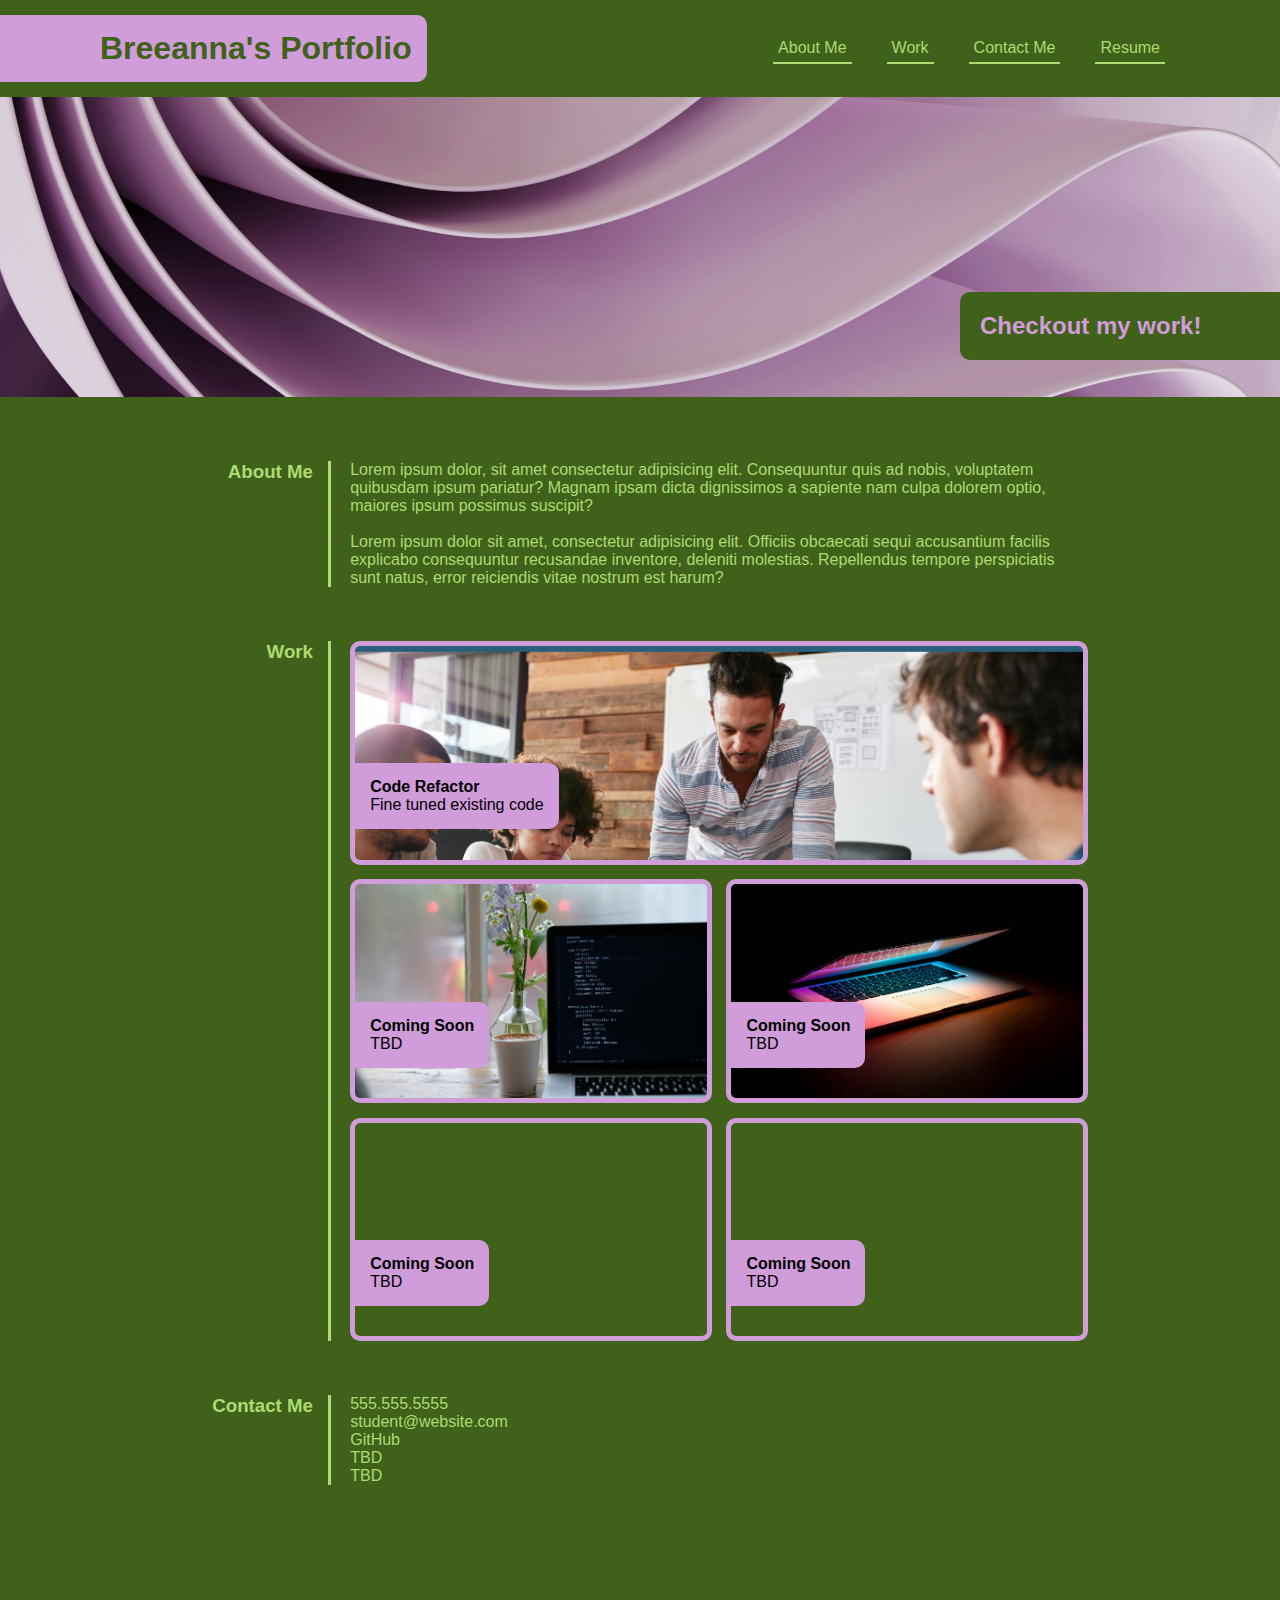
==== commit fa2aac9d: "finalized layout changes and applied color family" ====
--- a/index.html
+++ b/index.html
@@ -10,17 +10,17 @@
 
 <body>
     <header class="header">
-        <h1>Breeanna</h1>
+        <h1>Breeanna's Portfolio</h1>
         <nav>
             <ul>
                 <li>
-                    <a href="#About-Me">About Me</a>
+                    <a class="nav-link" href="#About-Me">About Me</a>
                 </li>
                 <li>
-                    <a href="#work">Work</a>
+                    <a class="nav-link" href="#work">Work</a>
                 </li>
                 <li>
-                    <a href="#contact-me">Contact Me</a>
+                    <a class="nav-link" href="#contact-me">Contact Me</a>
                 </li>
                 <li>Resume</li>
             </ul>
@@ -28,67 +28,80 @@
     </header>
 
      <div class="hero">
-        <h2>Cool subtitle here!</h2>
+        <h2>Checkout my work!</h2>
     </div>
 
     <main class="main">
 
         <section id="About-Me" class="info">
             <div class="About-Me-box">
-                <div class="h3-container"><h3>About Me</h3></div>
+                <div class="h3-container"><h3 class="main-text-assets">About Me</h3></div>
                 <div class="box-content">
-                <p>Lorem ipsum dolor, sit amet consectetur adipisicing elit. Consequuntur quis ad nobis, voluptatem quibusdam ipsum pariatur? Magnam ipsam dicta dignissimos a sapiente nam culpa dolorem optio, maiores ipsum possimus suscipit?</p>
+                <p class="main-text-assets">Lorem ipsum dolor, sit amet consectetur adipisicing elit. Consequuntur quis ad nobis, voluptatem quibusdam ipsum pariatur? Magnam ipsam dicta dignissimos a sapiente nam culpa dolorem optio, maiores ipsum possimus suscipit?</p>
                 <br>
-                <P>Lorem ipsum dolor sit amet, consectetur adipisicing elit. Officiis obcaecati sequi accusantium facilis explicabo consequuntur recusandae inventore, deleniti molestias. Repellendus tempore perspiciatis sunt natus, error reiciendis vitae nostrum est harum?</P>
+                <p class="main-text-assets">Lorem ipsum dolor sit amet, consectetur adipisicing elit. Officiis obcaecati sequi accusantium facilis explicabo consequuntur recusandae inventore, deleniti molestias. Repellendus tempore perspiciatis sunt natus, error reiciendis vitae nostrum est harum?</P>
                 </div>
             </div>
         </section>
 
         <br>
+        <br>
+        <br>
 
         <section class="work" id="work">
-            
+
                 <div class="h3-container">
-                    <h3>Work</h3>
+                    <h3 class="main-text-assets">Work</h3>
                 </div>
 
                 <div class="work-images">               
                     <div class="project1">
-                        <div><h4>First Example</h4>
-                        <p>Description</p>
+                        <div class="overlay-text">
+                            <h4>Code Refactor</h4>
+                            <p>Fine tuned existing code</p>
                         </div>
                     </div>
 
                     <div class="project2">
-                        <h4>Second Example</h4>
-                        <p>Description</p>
+                        <div class="overlay-text">
+                            <h4>Coming Soon</h4>
+                            <p>TBD</p>
+                        </div>
                     </div>
 
                     <div class="project3">
-                        <h4>Third Example</h4>
-                        <p>Description</p>
+                        <div class="overlay-text">
+                            <h4>Coming Soon</h4>
+                            <p>TBD</p>
+                        </div>
                     </div>
 
                     <div class="project4">
-                        <h4>Fourth Example</h4>
-                        <p>Description</p>
+                        <div class="overlay-text">
+                            <h4>Coming Soon</h4>
+                            <p>TBD</p>
+                        </div>
                     </div>
 
                     <div class="project5">
-                        <h4>Fifth Example</h4>
-                        <p>Description</p>
+                        <div class="overlay-text">
+                            <h4>Coming Soon</h4>
+                            <p>TBD</p>
+                        </div>
                     </div>
                 </div> 
             
         </section>    
 
         <br>
+        <br>
+        <br>
 
         <footer id="contact-me" class="info">
             <div class="contact-me-box">
-                <div class="h3-container"><h3>Contact Me</h3></div>
+                <div class="h3-container"><h3 class="main-text-assets">Contact Me</h3></div>
                 <div class="box-content">
-                    <ul>
+                    <ul class="main-text-assets">
                         <li>555.555.5555</li>
                         <li>student@website.com</li>
                         <li>GitHub</li>
--- a/assets/style.css
+++ b/assets/style.css
@@ -11,15 +11,18 @@
     justify-content: space-between;
     padding: 15px;
     padding-left: 0px;
-    background-color: teal;
+    background-color: #40611A;
     align-items: center;
 }
 .header h1 {
-    background-color: white;
+    color: #40611A;
+    background-color: #D09CD9;
     padding-left: 100px;
     padding-top: 15px;
     padding-bottom: 15px;
     padding-right: 15px;
+    border-bottom-right-radius: 10px;
+    border-top-right-radius: 10px;
 }
 .header ul {
     display: flex;
@@ -27,32 +30,42 @@
     padding-right: 100px;
 }
 header li {
+    color: #ABDB72;
     padding: 5px;
     margin-left: 35px;
-    border-bottom: 2px solid white; 
+    border-bottom: 2px solid #ABDB72; 
 }
+.nav-link {
+    text-decoration: none;
+    color: #ABDB72;
+}
+
 /* Code below is for the div portion of the project */
 .hero {
     height: 300px;
     width: 100%;
-    margin-bottom: 30px;
-    background-image: url(../assets/Images/alex-shutin-kKvQJ6rK6S4-unsplash.jpg);
+    background-image: url(../assets/Images/aakash-dhage-aQVeOg9SiE8-unsplash.jpg);
     background-size: cover;
     background-position: center;
     
 }
 .hero h2 {
+    color: #D09CD9;
     display:inline-block;
-    padding: 10px;
-    background-color: white;
+    padding: 20px 133px 20px 20px;
+    background-color: #40611A;
     text-align: center;
     position: relative;
-    top: 70%;
-    left: 72.5%;
+    top: 65%;
+    left: 75%;
+    border-top-left-radius: 10px;
+    border-bottom-left-radius: 10px;
+
 }
 /* code below is for main area */
 .main {
-    margin: 5% 10% 10% 10%;
+    padding: 5% 15% 10% 10%;
+    background-color: #40611A;
 
 }
 /* Code below is for all sections sections */
@@ -68,39 +81,45 @@
     padding-right: 15px;
 }
 
+.main-text-assets {
+    color: #ABDB72;
+}
+
 .box-content {
     padding-left: 2%;
-    border-left: solid 3px black;
+    border-left: solid 3px #ABDB72;
 }
 /* code below is for about me section only */
 .About-Me-box {
     display: flex;
 }
+
 /*code below is for work section only */
 
 .work{
     width: 100%;
-    height: 1100px;
+    height: 700px;
     display: flex; 
 }
 
 .work-images {
-    margin: 0% 0% 2% 0%;
     width: 100%;
     height:auto;
     display: flex;
     flex-wrap: wrap; 
-    border-left: solid 3px black;
+    border-left: solid 3px #ABDB72;
     padding-left: 2%;
 }
 
 .project1 {
     width: 100%;
     height: auto;
-    background-image: url(../assets/Images/growtika-9WnjxT1NCoY-unsplash.jpg);
+    background-image: url(../assets/Images/code-refactor.jpeg);
     background-size: cover;
     background-position: center;
     margin-bottom: 2%;
+    border: solid 5px #D09CD9;
+    border-radius: 10px;
 }
 .project2 {
     width: 49%;
@@ -109,7 +128,9 @@
     background-size: cover;
     background-position: center;
     margin-right: 2%;
-    margin-bottom: 2%
+    margin-bottom: 2%;
+    border: solid 5px #D09CD9;
+    border-radius: 10px;
 }
 .project3 {
     width: 49%;
@@ -117,7 +138,9 @@
     background-image: url(../assets/Images/joshua-reddekopp-SyYmXSDnJ54-unsplash.jpg);
     background-size: cover;
     background-position: center;
-    margin-bottom: 2%
+    margin-bottom: 2%;
+    border: solid 5px #D09CD9;
+    border-radius: 10px;
 }
 .project4 {
     width: 49%;
@@ -126,18 +149,27 @@
     background-size: cover;
     background-position: center;
     margin-right: 2%;
+    border: solid 5px #D09CD9;
+    border-radius: 10px;
 }
 .project5 {
     width: 49%;
     height: auto;
-    background-image: url(../assets/Images/patrick-tomasso-QMDap1TAu0g-unsplash.jpg);
+    background-image: url(../assets/Images/cat-laptop.jpg);
     background-size: cover;
     background-position: center;
+    border: solid 5px #D09CD9;
+    border-radius: 10px;
 }
-.work-image-text {
-    display:inline-block;
-    background-color: yellow;
-    padding: 10px;
+.overlay-text {
+    display: inline-block;
+    background-color: #D09CD9;
+    padding: 15px;
+    position: relative;
+    top: 55%;
+    border-top-right-radius: 10px;
+    border-bottom-right-radius: 10px;
+   
 }
 /* code below is for the footer contact me area */
 
